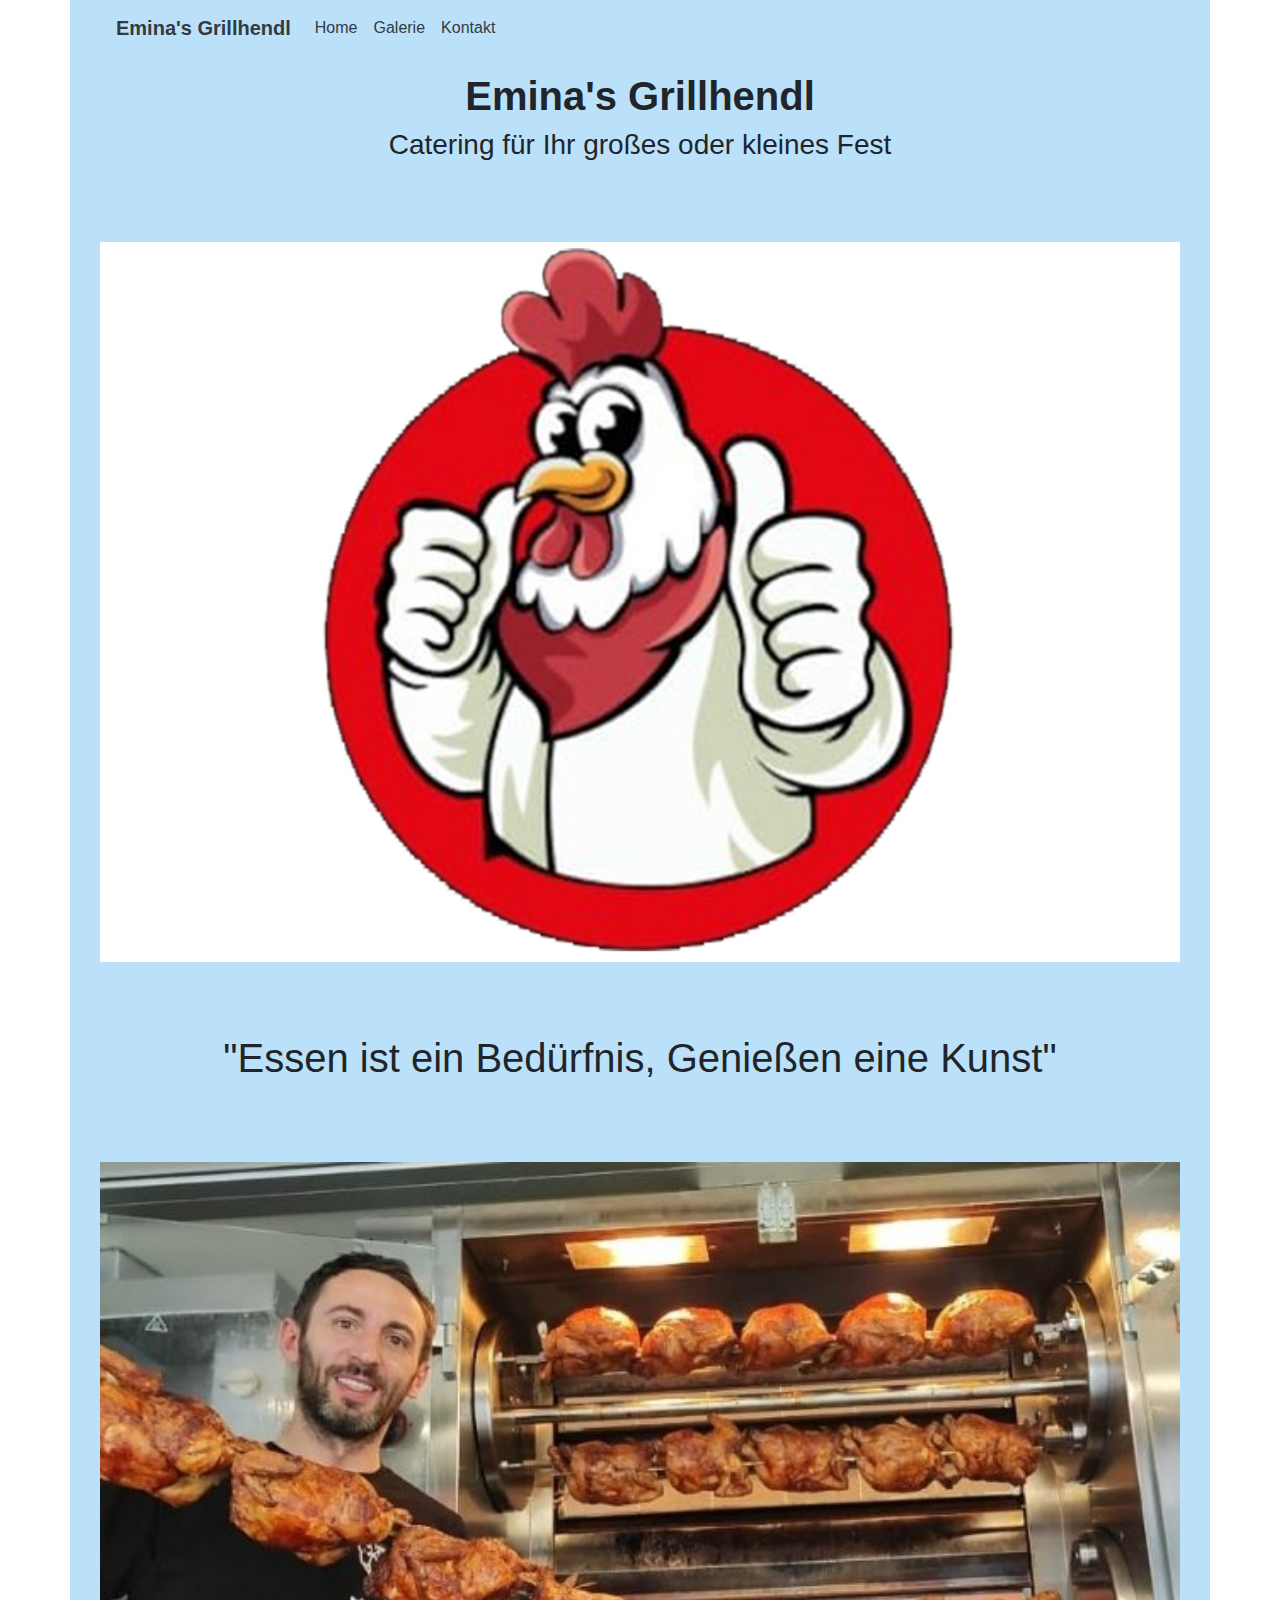
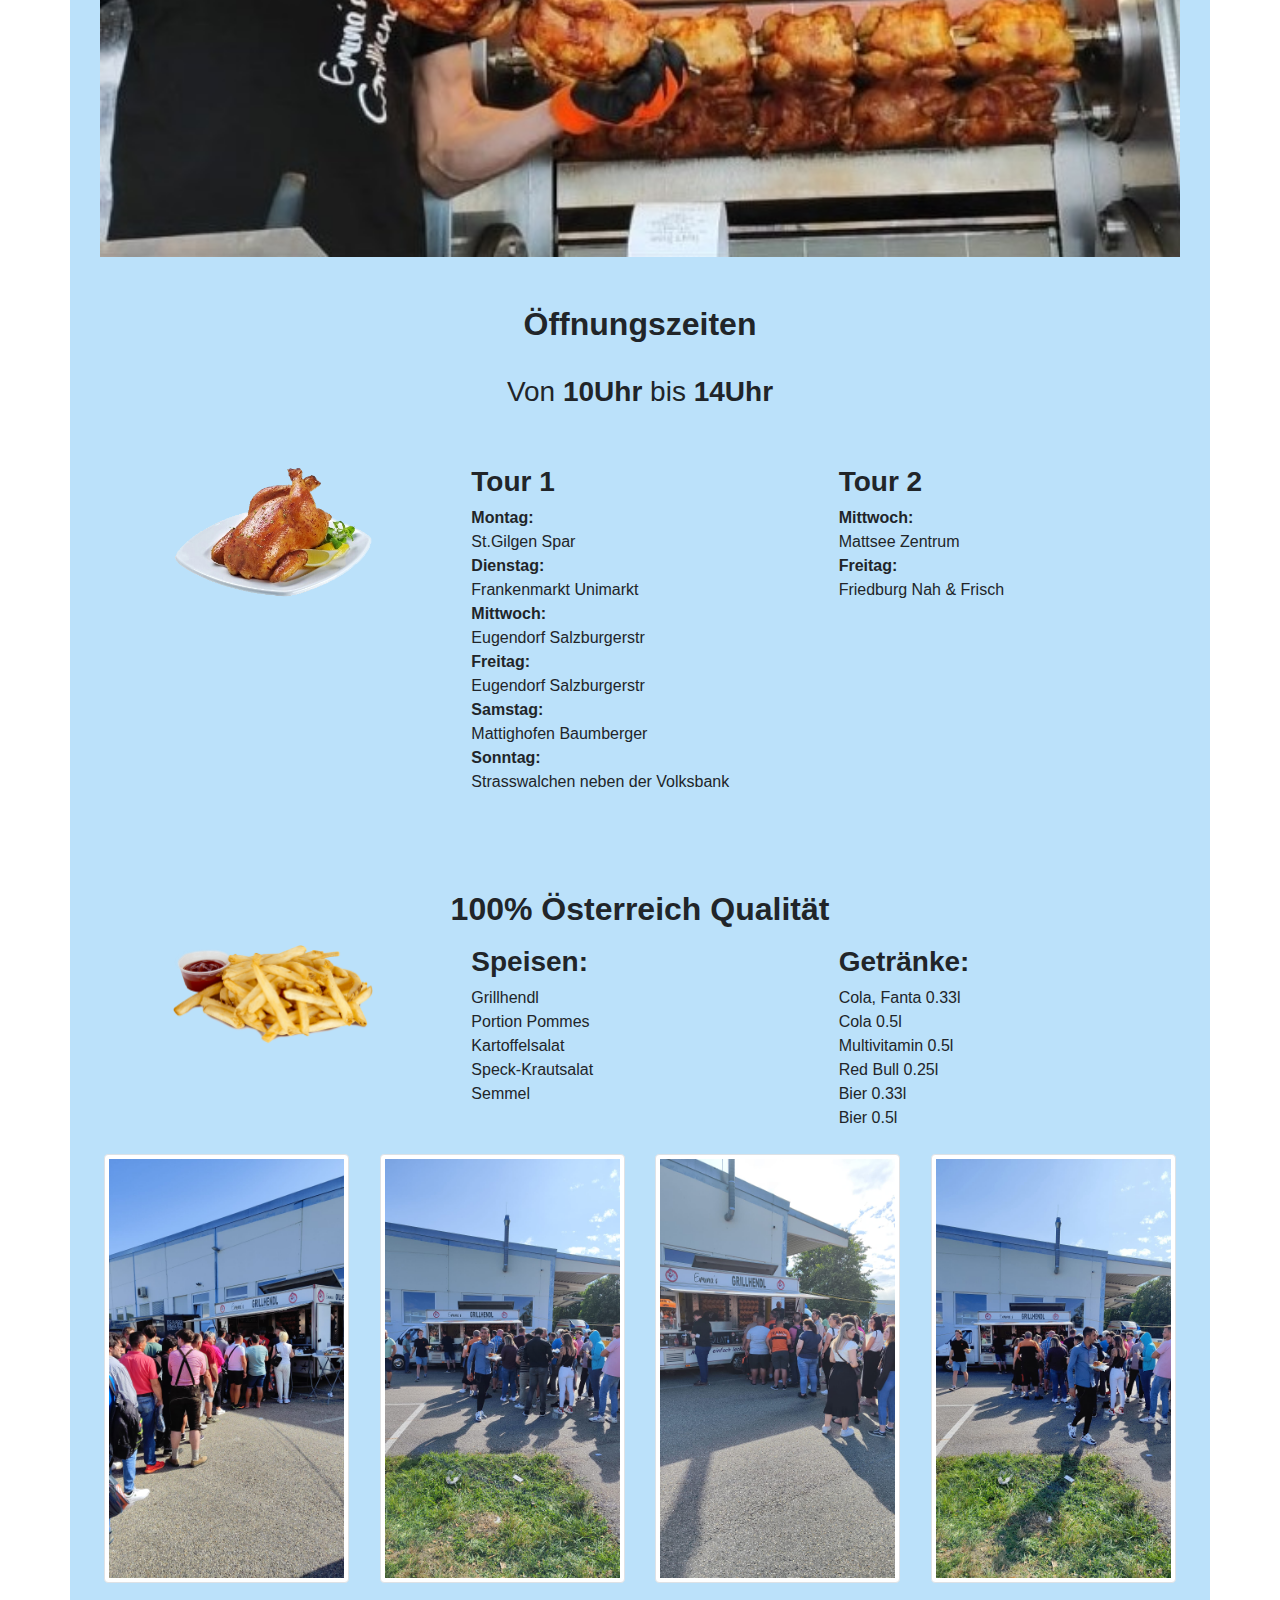
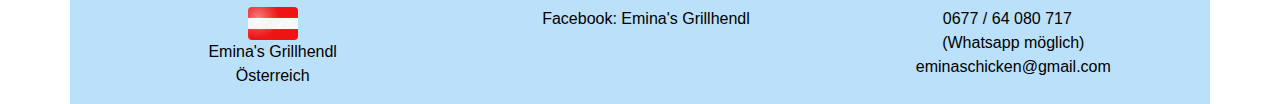
==== index.html @ 510e3ed2 "eminin broj" ====
<!DOCTYPE html>
<html lang="en" dir="ltr">
  <head>
    <meta charset="utf-8">
    <meta name="viewport" content="width=device-width, initial-scale=1.0">
    <link rel="shortcut icon" type="x-icon" href="images/logo.png">
    <link rel="stylesheet" href="https://cdnjs.cloudflare.com/ajax/libs/font-awesome/6.5.0/css/all.min.css" integrity="sha512-Avb2QiuDEEvB4bZJYdft2mNjVShBftLdPG8FJ0V7irTLQ8Uo0qcPxh4Plq7G5tGm0rU+1SPhVotteLpBERwTkw==" crossorigin="anonymous" referrerpolicy="no-referrer" />
    <link href="https://fonts.googleapis.com/css2?family=Poppins:ital,wght@0,100;1,400&display=swap" rel="stylesheet">
    <link rel="stylesheet" href="https://cdnjs.cloudflare.com/ajax/libs/font-awesome/4.7.0/css/font-awesome.min.css">
    <link rel="stylesheet" href="https://maxcdn.bootstrapcdn.com/bootstrap/4.5.2/css/bootstrap.min.css">
    <script src="https://ajax.googleapis.com/ajax/libs/jquery/3.5.1/jquery.min.js"></script>
    <script src="https://cdnjs.cloudflare.com/ajax/libs/popper.js/1.16.0/umd/popper.min.js"></script>
    <script src="https://maxcdn.bootstrapcdn.com/bootstrap/4.5.2/js/bootstrap.min.js"></script>
    <title>Emina's Grillhendl</title>
    <link rel="stylesheet" href="style.css">
    <link rel="stylesheet" href="app.js">
  </head>
  <body>
    <div class="container">
            <div class="container">
                <nav class="navbar navbar-expand-md ">
                    <a class="navbar-brand"><p class="text-dark"><b>Emina's Grillhendl</b></p></a>
                    <button class="navbar-toggler" type="button" data-toggle="collapse" data-target="#collapsibleNavbar">
                    <span class="navbar-toggler-icon">
                        <i class="fa fa-navicon" style="color:rgb(14, 1, 1); font-size:28px;"></i>
                    </span>
                    </button>
                    <div class="collapse navbar-collapse" id="collapsibleNavbar">
                    <ul class="navbar-nav">
                        <li class="nav-item">
                            <a class="nav-link" href="index.html"><p class="text-dark">Home</p></a>
                        </li>
                        <li class="nav-item">
                            <a class="nav-link" href="galerie.html"><p class="text-dark">Galerie</p></a>
                        </li>
                        <li class="nav-item">
                            <a class="nav-link" href="contact.html"><p class="text-dark">Kontakt</p></a>
                        </li>
                    </ul>
                    </div>  
                </nav>
            </div>
            <div class="container">
                <div class="container">
                    <h1 style="text-align: center;"><b>Emina's Grillhendl</b></h1>
                    <h3 style="text-align: center;">Catering für Ihr großes oder kleines Fest</h3><br><br><br>
                </div>  
            
                <div id="slider">
                    <figure>
                        <img  src="images/logo1.jpg" alt="">
                        <img  src="images/koke1.jpg" alt="">
                        <img  src="images/koke2.jpg" alt="">
                        <img  src="images/koke3.jpg" alt="">
                        <img  src="images/koke4.jpg" alt="">
                        
                    </figure>
                </div>                   
            </div> 
        
        <div class="container">
          <br><br><br>
                    <h1 style="text-align: center;">             
                        "Essen ist ein Bedürfnis, Genießen eine Kunst"<br><br>
                    </h1><br>
        </div>
        <div class="container">
            <img src="images/aco.jpg" width="100%">
          </div><br><br>
                             
                            <h2 style="text-align: center;"><b>Öffnungszeiten</b> </h2><br>
                            <h3 style="text-align: center;"> Von <b>10Uhr</b> bis <b>14Uhr</b></h3><br>
                            <div class="container"><br>
                                <div class="row">
                                        <div class="col-sm-4">
                                            
                                            <img src="images/kokaitanjir.png" class="rounded mx-auto d-block" alt="" width="200px">
                                        </div>
                                        <div class="col-sm-4">
                                            <h3><b>Tour 1</b><br></h3>
                                            <b>Montag:</b> <br>St.Gilgen Spar<br>
                                            <b>Dienstag:</b> <br>Frankenmarkt Unimarkt<br>
                                            <b>Mittwoch:</b> <br>Eugendorf Salzburgerstr<br>
                                           
                                            <b>Freitag:</b> <br>Eugendorf Salzburgerstr<br>
                                            <b>Samstag:</b> <br>Mattighofen Baumberger<br>
                                            <b>Sonntag:</b> <br>Strasswalchen neben der Volksbank<br><br><br>
                                        </div>
                                        <div class="col-sm-4">
                                            <h3><b>Tour 2</b></h3>
                                            <b>Mittwoch:</b> <br>Mattsee Zentrum<br>
                                            <b>Freitag:</b> <br>Friedburg Nah & Frisch<br>
                                        </div>
                                    
                                </div><br>
                            </div><br>
                            <div class="container">
                                <h2 style="text-align: center;"><b><p>100% Österreich Qualität</p></b></h2>
                                <div class="row">
                                    <div class="col-sm-4">
                                        <img src="images/french-fries.png" class="rounded mx-auto d-block" alt="" width="200px">
                                    </div>
                                    
                                    <div class="col-sm-4">
                                        <h3><b>Speisen:</b></h3>
                                        Grillhendl<br>
                                        Portion Pommes<br>
                                        Kartoffelsalat<br>
                                        Speck-Krautsalat<br>
                                        Semmel<br>
                                    </div>
                                    <div class="col-sm-4">
                                        <h3><b>Getränke:</b></h3>
                                        Cola, Fanta 0.33l<br>
                                        Cola 0.5l<br>
                                        Multivitamin 0.5l<br>
                                        Red Bull 0.25l<br>
                                        Bier 0.33l<br>
                                        Bier 0.5l<br>
                                    </div>
                                </div>
                            </div><br>
                            <div class="container">
                                <div class="row text-center text-lg-start">
                                    <div class="col-lg-3 col-md-4 col-6">
                                        <a href="#" class="d-block mb-4 h-100">
                                            <img id="image" class="img-fluid img-thumbnail" src="images/guzva1.jpg" alt="">
                                        </a>
                                    </div>
                                    <div class="col-lg-3 col-md-4 col-6">
                                        <a href="#" class="d-block mb-4 h-100">
                                            <img class="img-fluid img-thumbnail" src="images/guzva2.jpg" alt="">
                                        </a>
                                    </div>
                                    <div class="col-lg-3 col-md-4 col-6">
                                        <a href="#" class="d-block mb-4 h-100">
                                            <img class="img-fluid img-thumbnail" src="images/guzva3.jpg" alt="">
                                        </a>
                                    </div>
                                    <div class="col-lg-3 col-md-4 col-6">
                                        <a href="#" class="d-block mb-4 h-100">
                                            <img class="img-fluid img-thumbnail" src="images/guzva4.jpg" alt="">
                                        </a>
                                    </div>
                                </div>
                            </div>                                                
                    <div class="container">
                        <div class="footer">
                            <div class="row">
                                        <div class="col-sm-4">
                                            
                                            <img src="images/AustriaFlag.jpg" class="rounded mx-auto d-block" alt="" width="50px"> <p>Emina's Grillhendl<br>Österreich</p>
                                            
                                        </div>
                                        <div class="col-sm-4">
                                            <a href="https://www.facebook.com/profile.php?id=100063882321692" style="text-decoration: none;"><i class="fa-brands fa-facebook-f"></i>Facebook: Emina's Grillhendl</a>
                                        </div>
                                        <div class="col-sm-4">
                                                <a href="tel: +4367764080717" style="text-decoration: none;"><i class="fa-solid fa-phone-volume"></i>0677 / 64 080 717</a><br>
                                                <i class="fa-brands fa-whatsapp"></i>(Whatsapp möglich)<br>
                                                <i class="fa-solid fa-envelope"></i>eminaschicken@gmail.com<br><br>                                               
                                        </div>
                            </div>
                        </div> 
                    </div>                  
                </div>    
        
  </body>
</html>
---- style.css ----
*{
    margin: 0px;
    padding: 0px;
    box-sizing: border-box;
}

#slider {
    overflow: hidden;
}

#slider figure {
    position: relative;
    width: 500%;
    margin: 0;
    left: 0;
    animation: 20s slider infinite;
}

#slider figure img {
    width: 20%;
    float: left;
}

@keyframes slider {
    0% {
        left: 0;
    }
    20% {
        left: 0;
    }
    25% {
        left: -100%;
    }
    45% {
        left: -100%;
    }
    50% {
        left: -200%;
    }
    70% {
        left: -200%;
    }
    75% {
        left: -300%;
    }
    95% {
        left: -300%;
    }
    100% {
        left: -400%;
    }
}

.footer {
    position: relative;
    left: 0;
    bottom: 0;
    width: 100%;
    background-color: white;
    color: black;
    text-align: center;
 }

 .column img {
    margin-top: 8px;
    vertical-align: middle;
    width: 100%;
  }

  .row {
    display: -ms-flexbox; /* IE10 */
    display: flex;
    -ms-flex-wrap: wrap; /* IE10 */
    flex-wrap: wrap;
    padding: 0 4px;
  }
  
  a {
    color: black;
  }

  .container {
    background-color: #bbe1fa;
    overflow: hidden;
}

.col-sm-4 {
    background-color: #bbe1fa;
    overflow: hidden;
}

.kontakt {
    text-align: left;
}
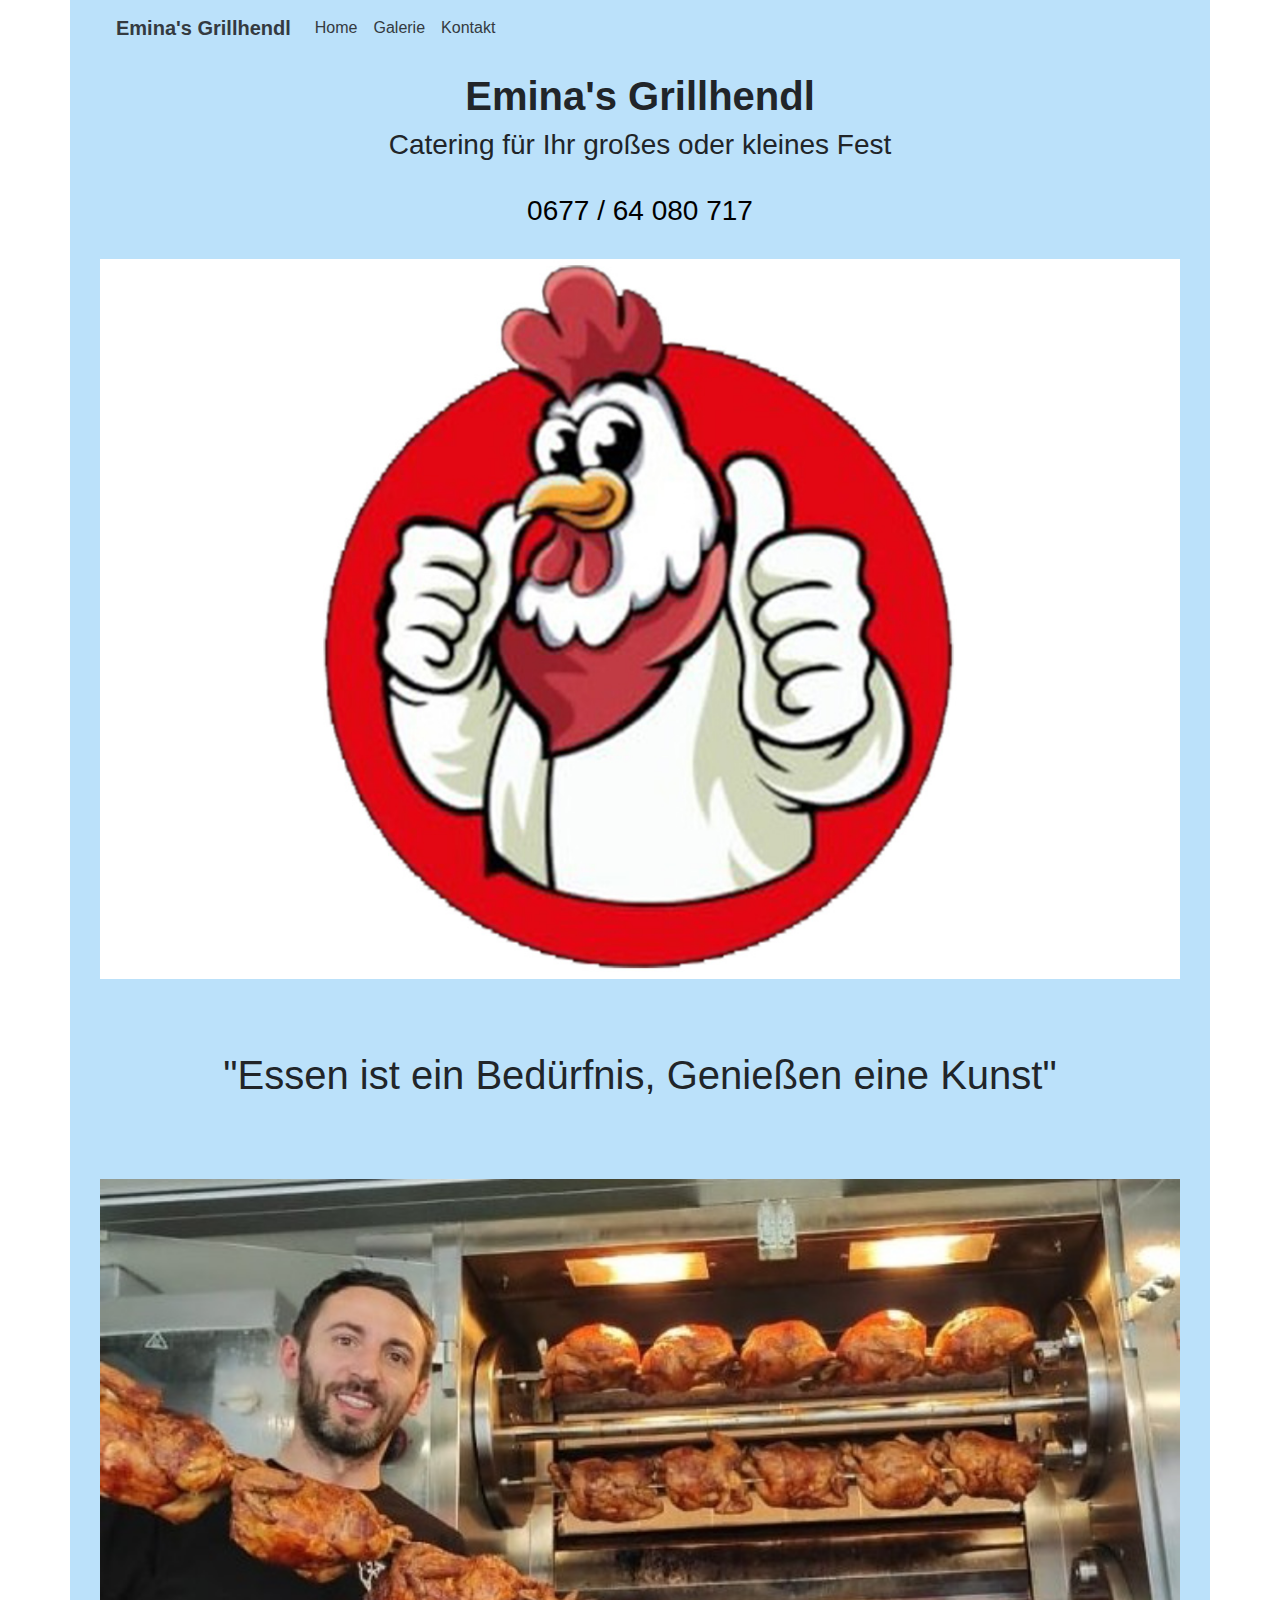
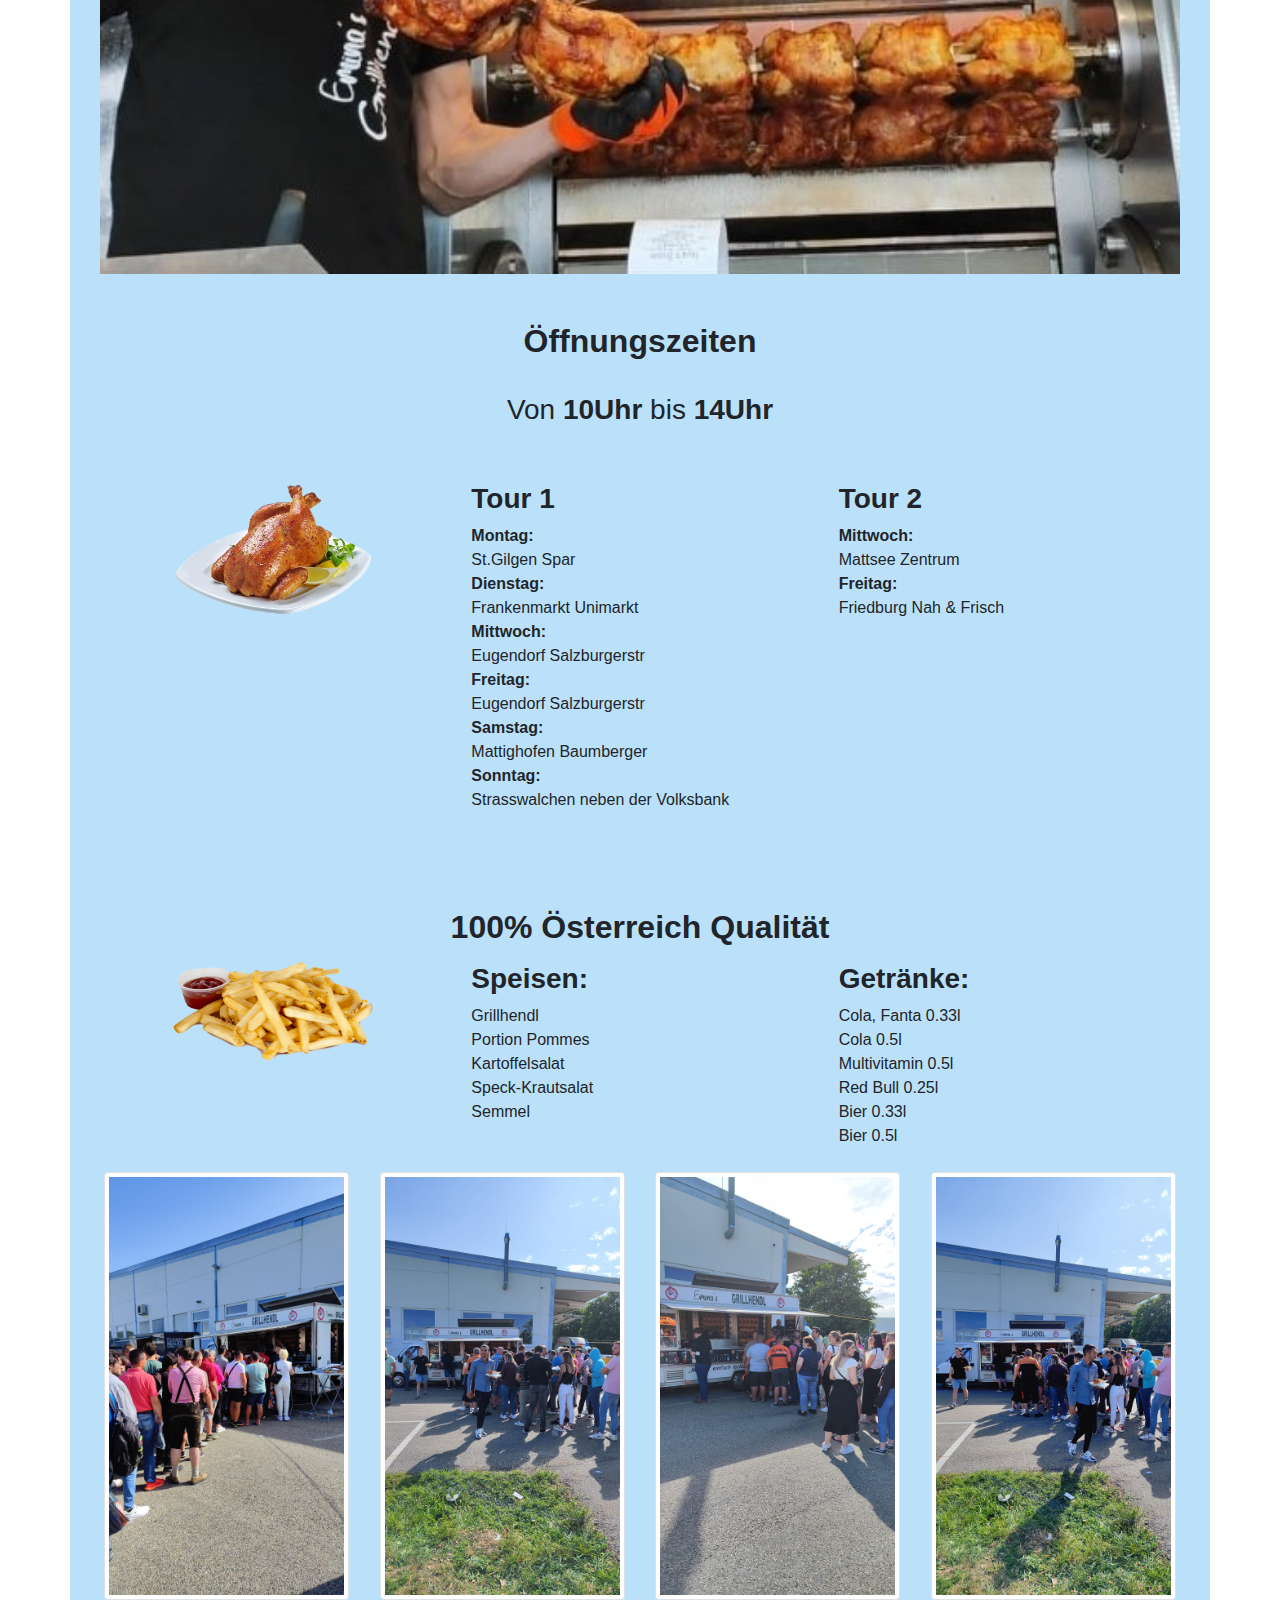
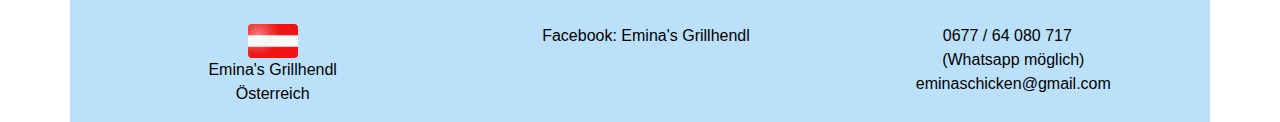
==== commit bf33be04: "dodan broj tel na naslovnu" ====
--- a/index.html
+++ b/index.html
@@ -43,7 +43,8 @@
             <div class="container">
                 <div class="container">
                     <h1 style="text-align: center;"><b>Emina's Grillhendl</b></h1>
-                    <h3 style="text-align: center;">Catering für Ihr großes oder kleines Fest</h3><br><br><br>
+                    <h3 style="text-align: center;">Catering für Ihr großes oder kleines Fest</h3><br>
+                    <h3 style="text-align: center;"><a href="tel: +4367764080717" style="text-decoration: none;"><i class="fa-solid fa-phone-volume"></i>0677 / 64 080 717</a></h3><br>
                 </div>  
             
                 <div id="slider">
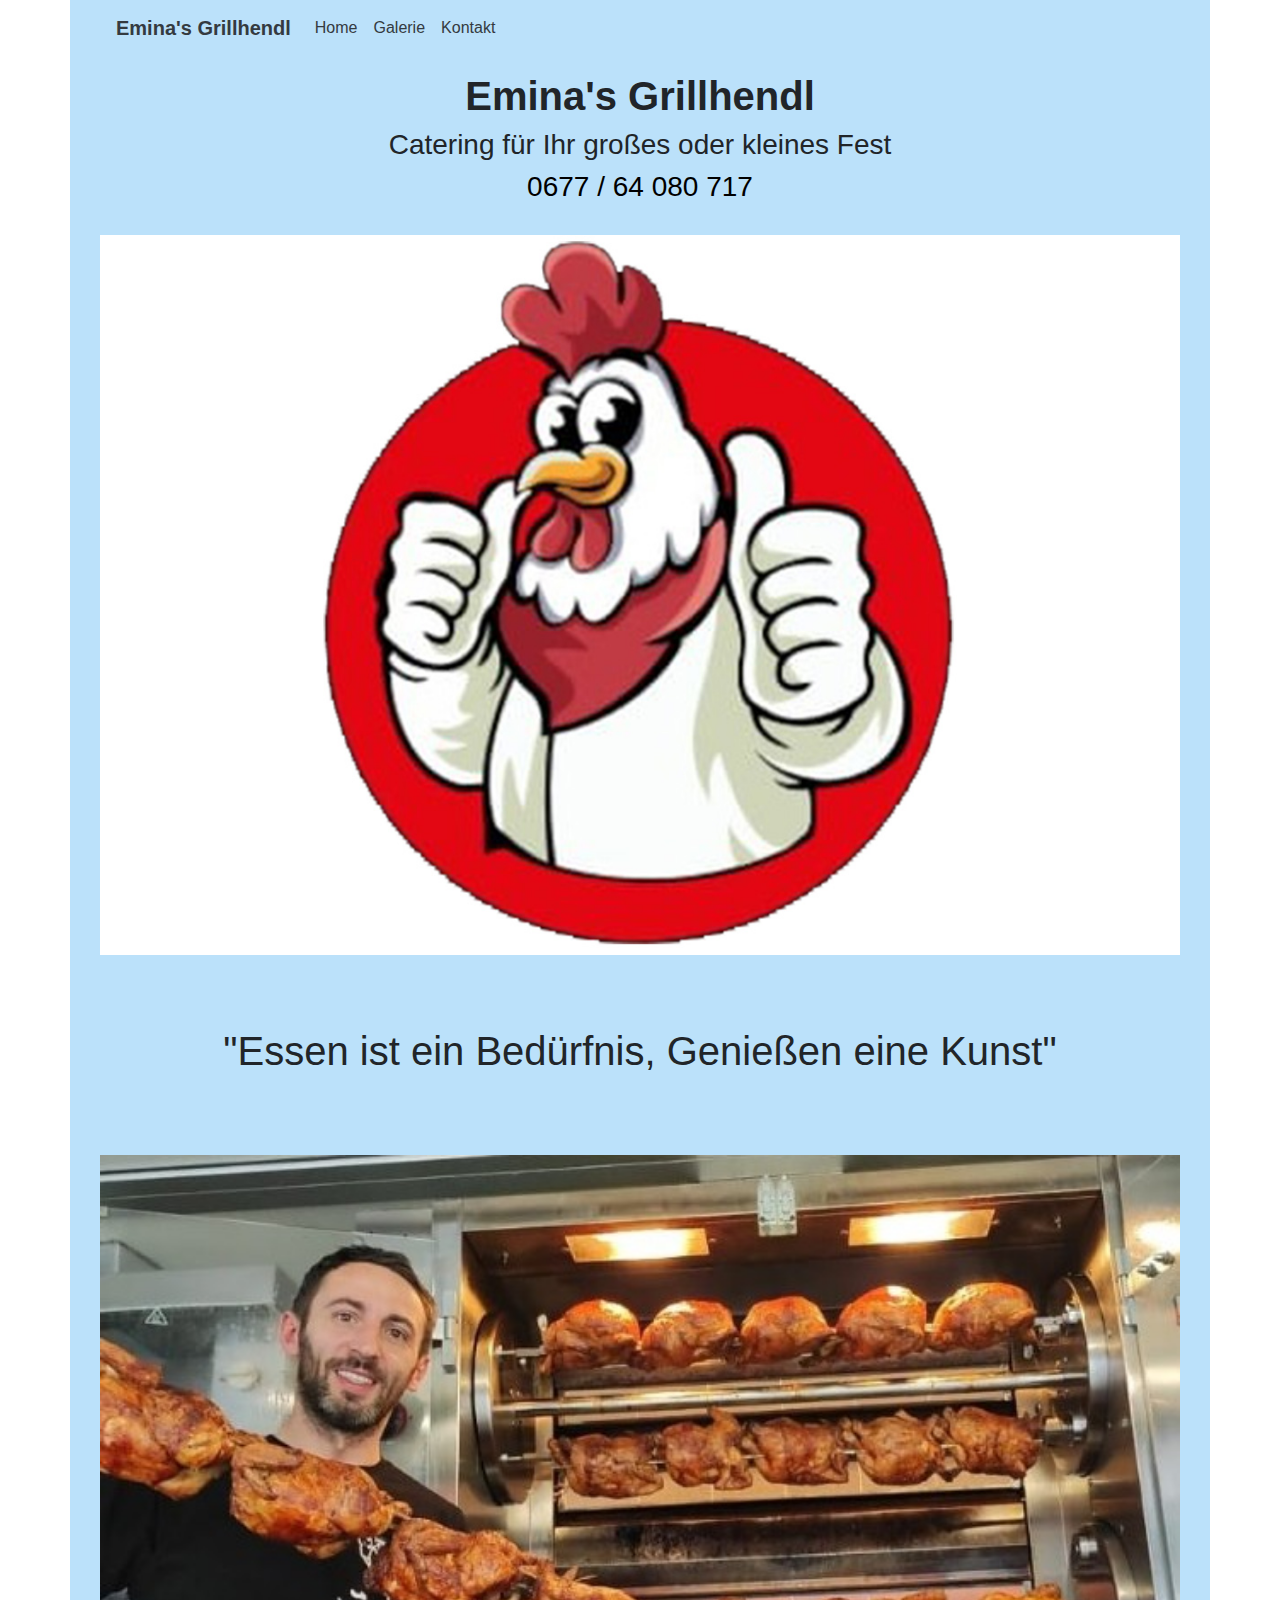
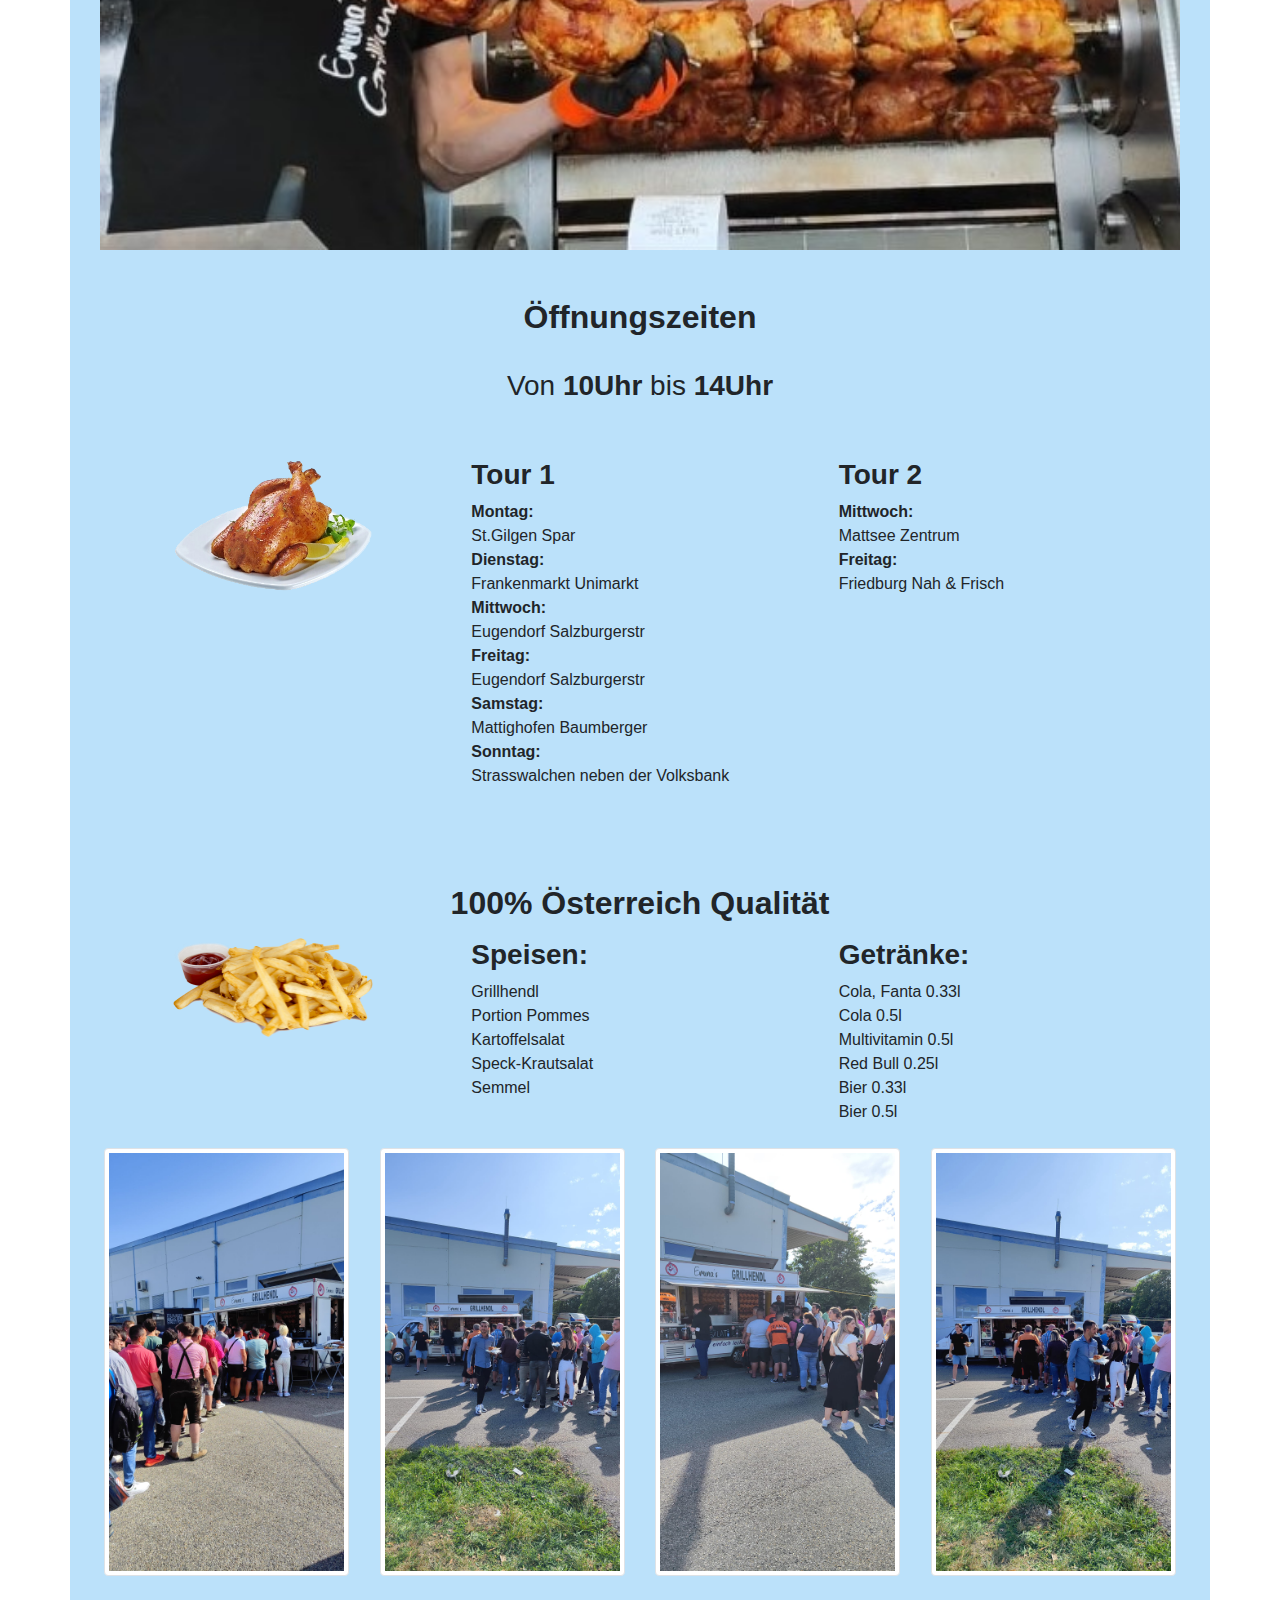
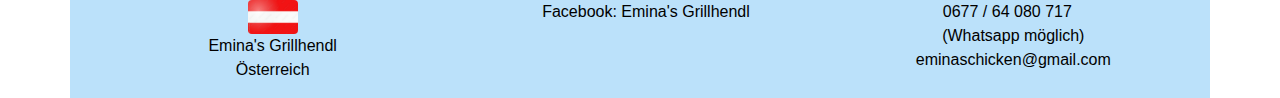
==== commit 3b78b5f7: "obrisano br na naslovnoj kod tel" ====
--- a/index.html
+++ b/index.html
@@ -43,7 +43,7 @@
             <div class="container">
                 <div class="container">
                     <h1 style="text-align: center;"><b>Emina's Grillhendl</b></h1>
-                    <h3 style="text-align: center;">Catering für Ihr großes oder kleines Fest</h3><br>
+                    <h3 style="text-align: center;">Catering für Ihr großes oder kleines Fest</h3>
                     <h3 style="text-align: center;"><a href="tel: +4367764080717" style="text-decoration: none;"><i class="fa-solid fa-phone-volume"></i>0677 / 64 080 717</a></h3><br>
                 </div>  
             
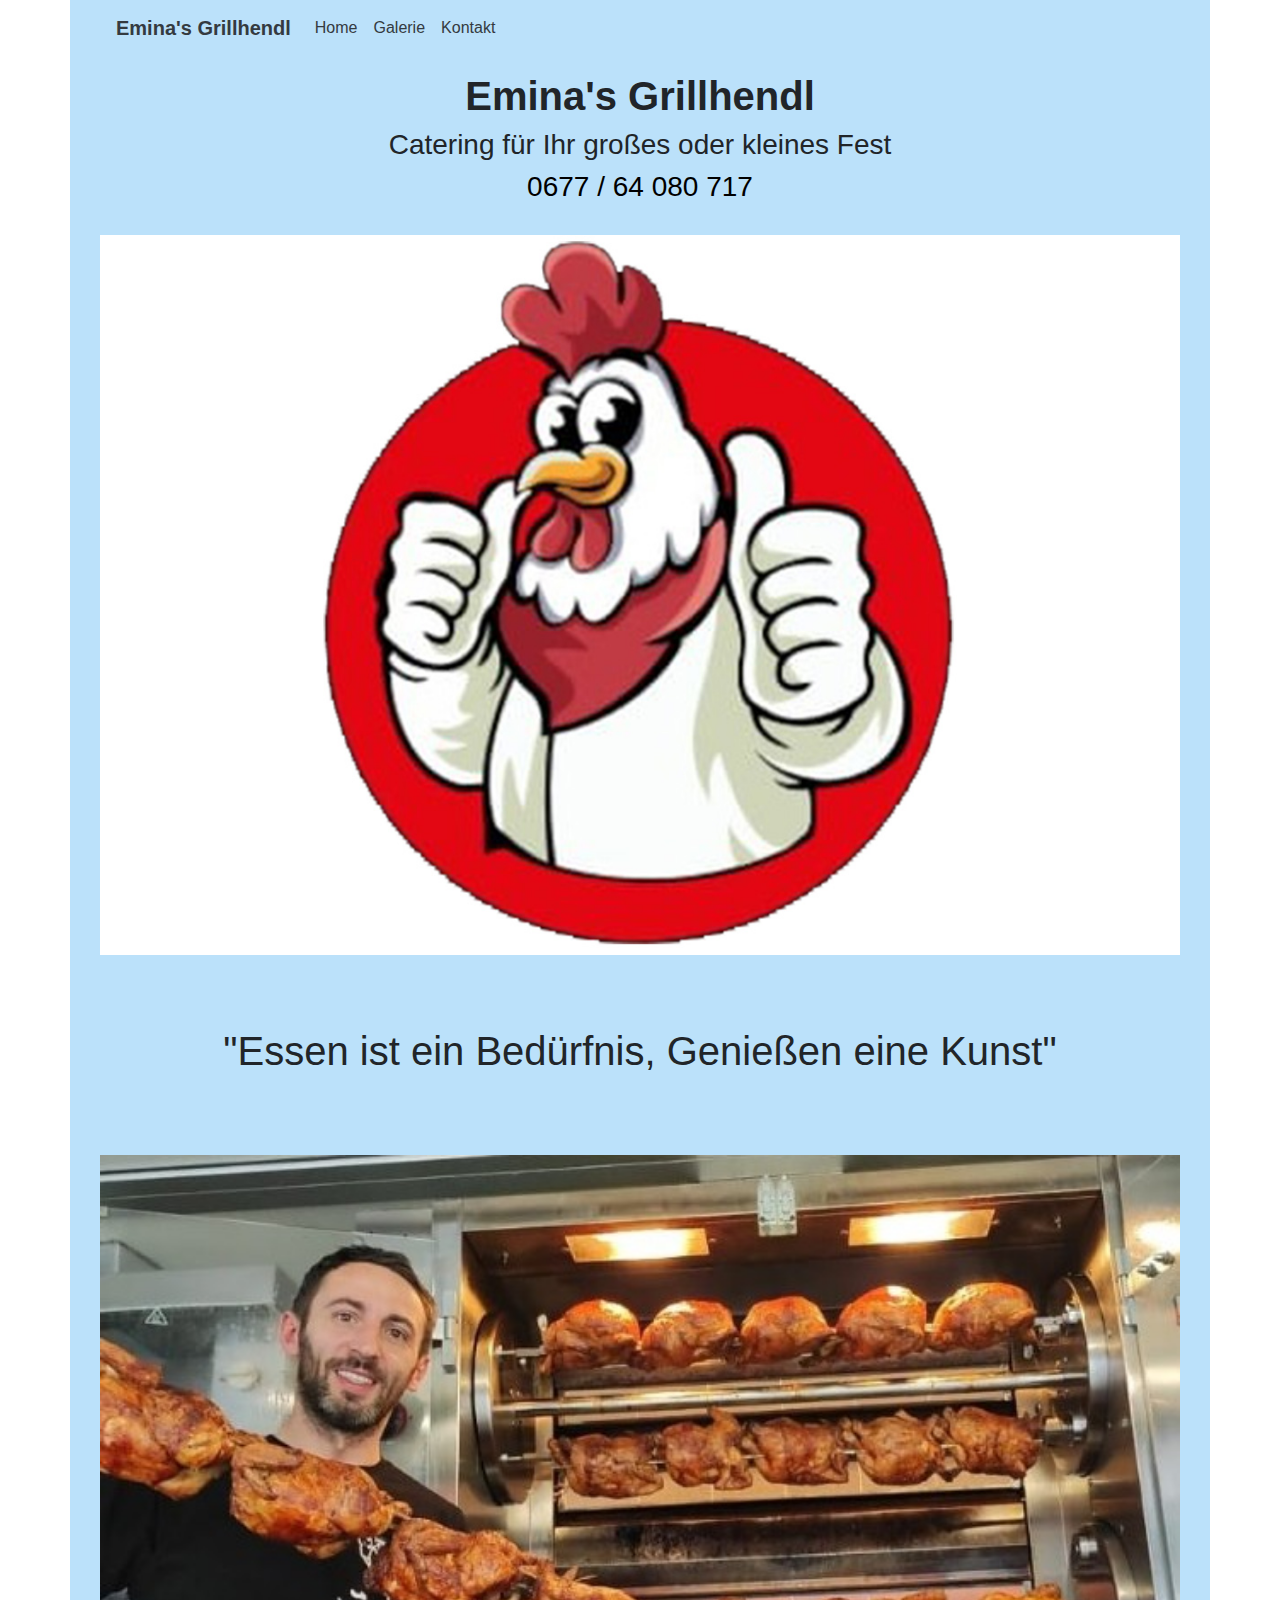
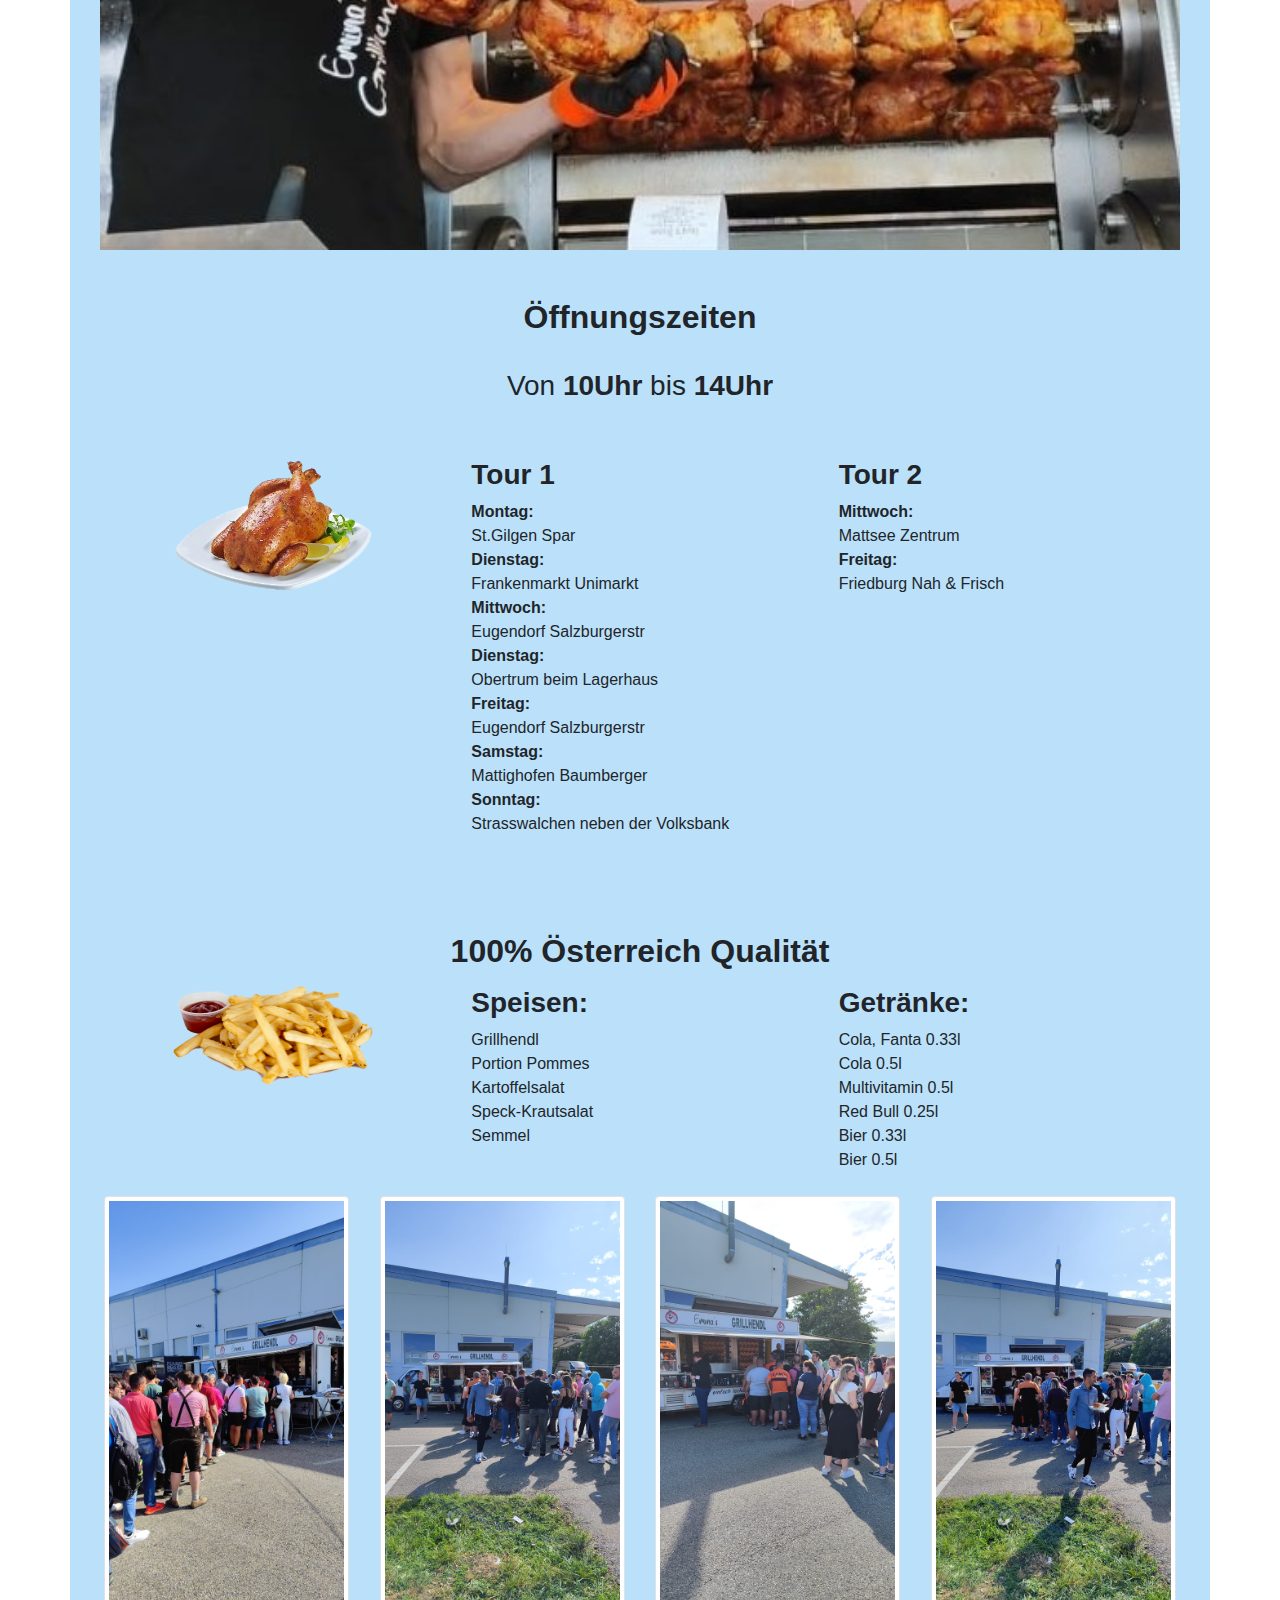
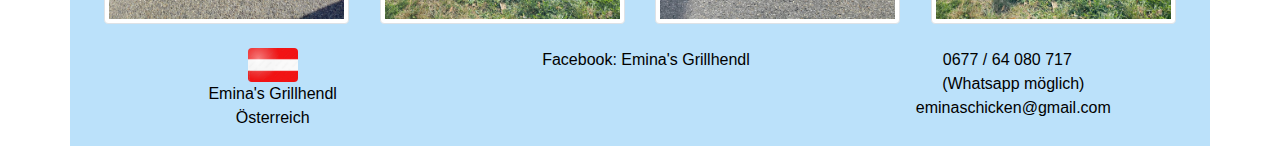
==== commit 0d480925: "cetvrtak dodan" ====
--- a/index.html
+++ b/index.html
@@ -82,7 +82,7 @@
                                             <b>Montag:</b> <br>St.Gilgen Spar<br>
                                             <b>Dienstag:</b> <br>Frankenmarkt Unimarkt<br>
                                             <b>Mittwoch:</b> <br>Eugendorf Salzburgerstr<br>
-                                           
+                                            <b>Dienstag:</b> <br>Obertrum beim Lagerhaus<br>
                                             <b>Freitag:</b> <br>Eugendorf Salzburgerstr<br>
                                             <b>Samstag:</b> <br>Mattighofen Baumberger<br>
                                             <b>Sonntag:</b> <br>Strasswalchen neben der Volksbank<br><br><br>
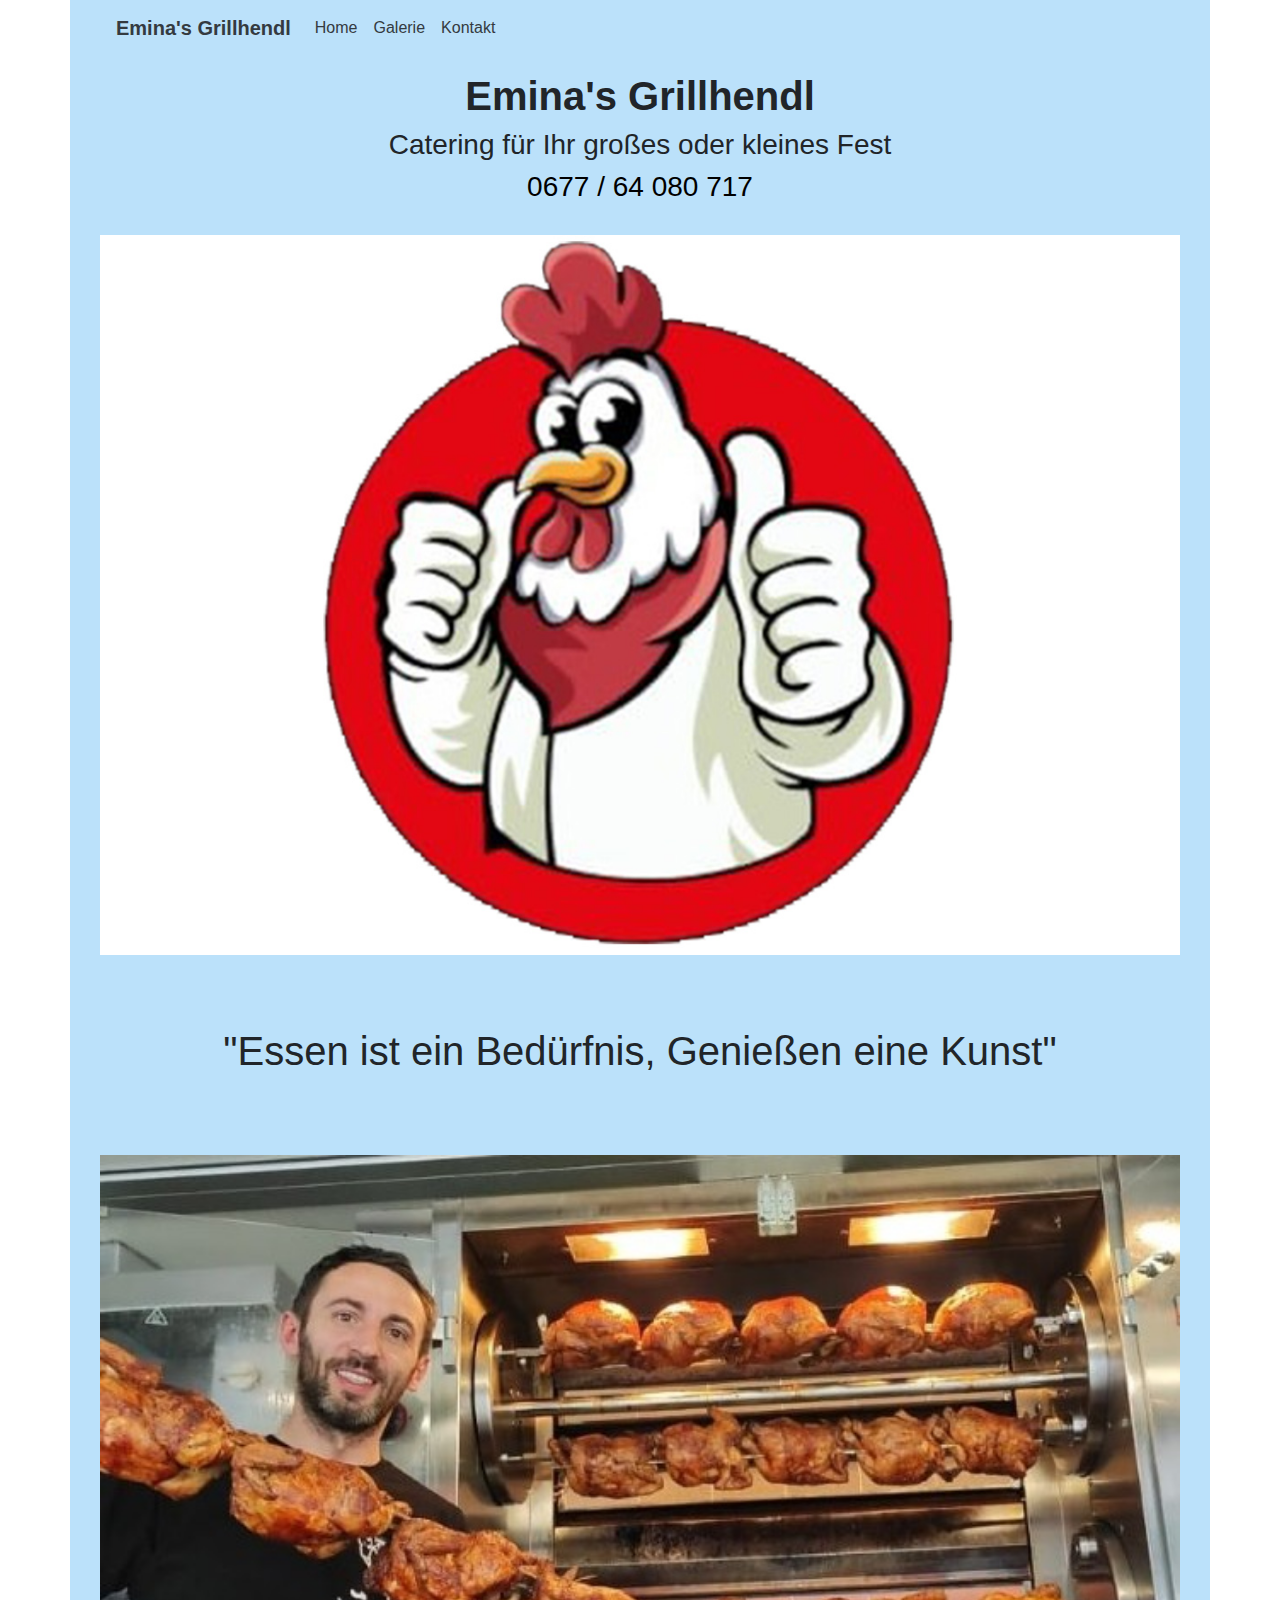
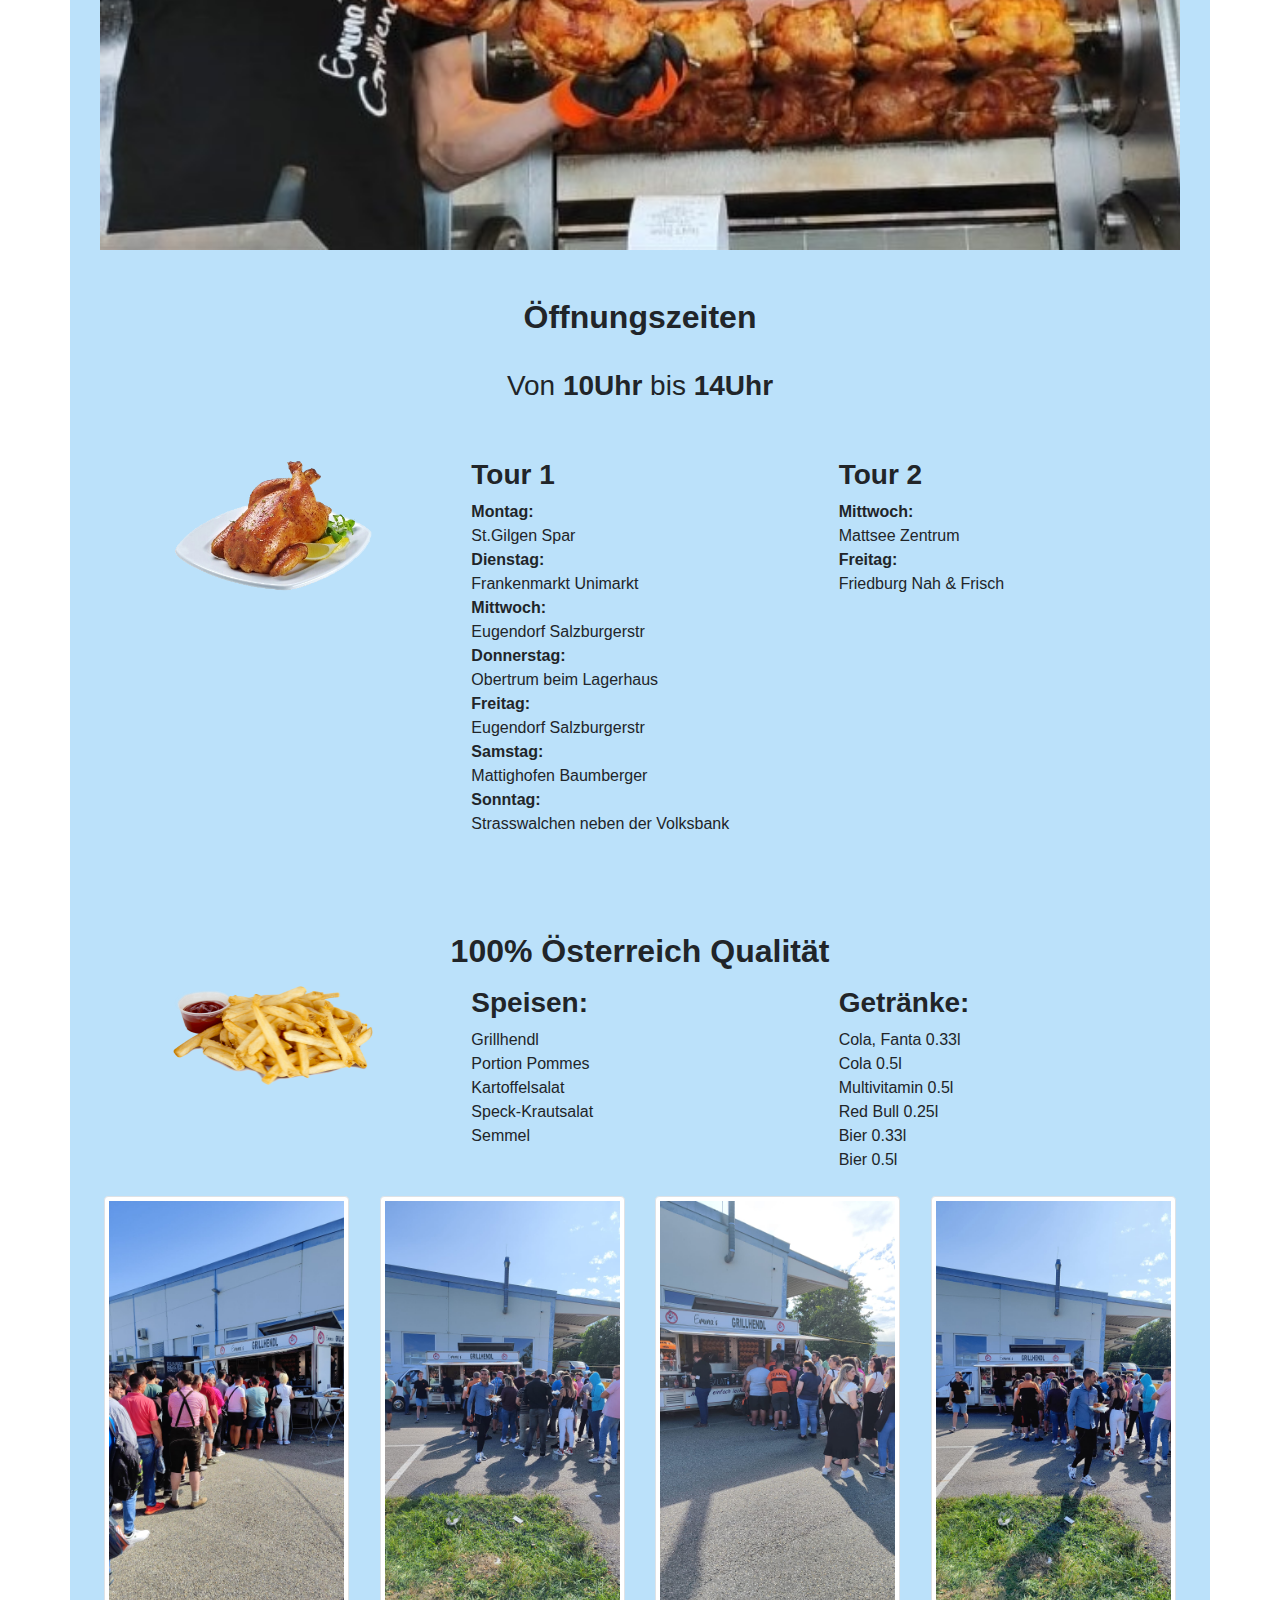
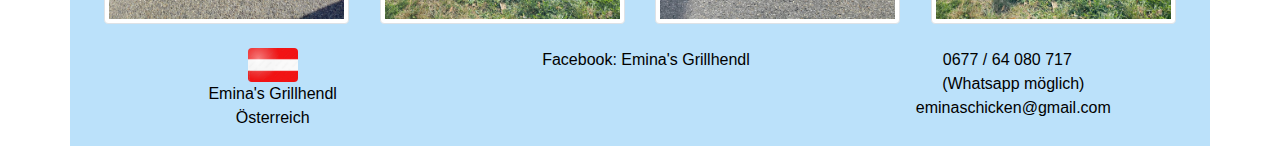
==== commit b0cfd0f7: "cetvrtak dva" ====
--- a/index.html
+++ b/index.html
@@ -82,7 +82,7 @@
                                             <b>Montag:</b> <br>St.Gilgen Spar<br>
                                             <b>Dienstag:</b> <br>Frankenmarkt Unimarkt<br>
                                             <b>Mittwoch:</b> <br>Eugendorf Salzburgerstr<br>
-                                            <b>Dienstag:</b> <br>Obertrum beim Lagerhaus<br>
+                                            <b>Donnerstag:</b> <br>Obertrum beim Lagerhaus<br>
                                             <b>Freitag:</b> <br>Eugendorf Salzburgerstr<br>
                                             <b>Samstag:</b> <br>Mattighofen Baumberger<br>
                                             <b>Sonntag:</b> <br>Strasswalchen neben der Volksbank<br><br><br>
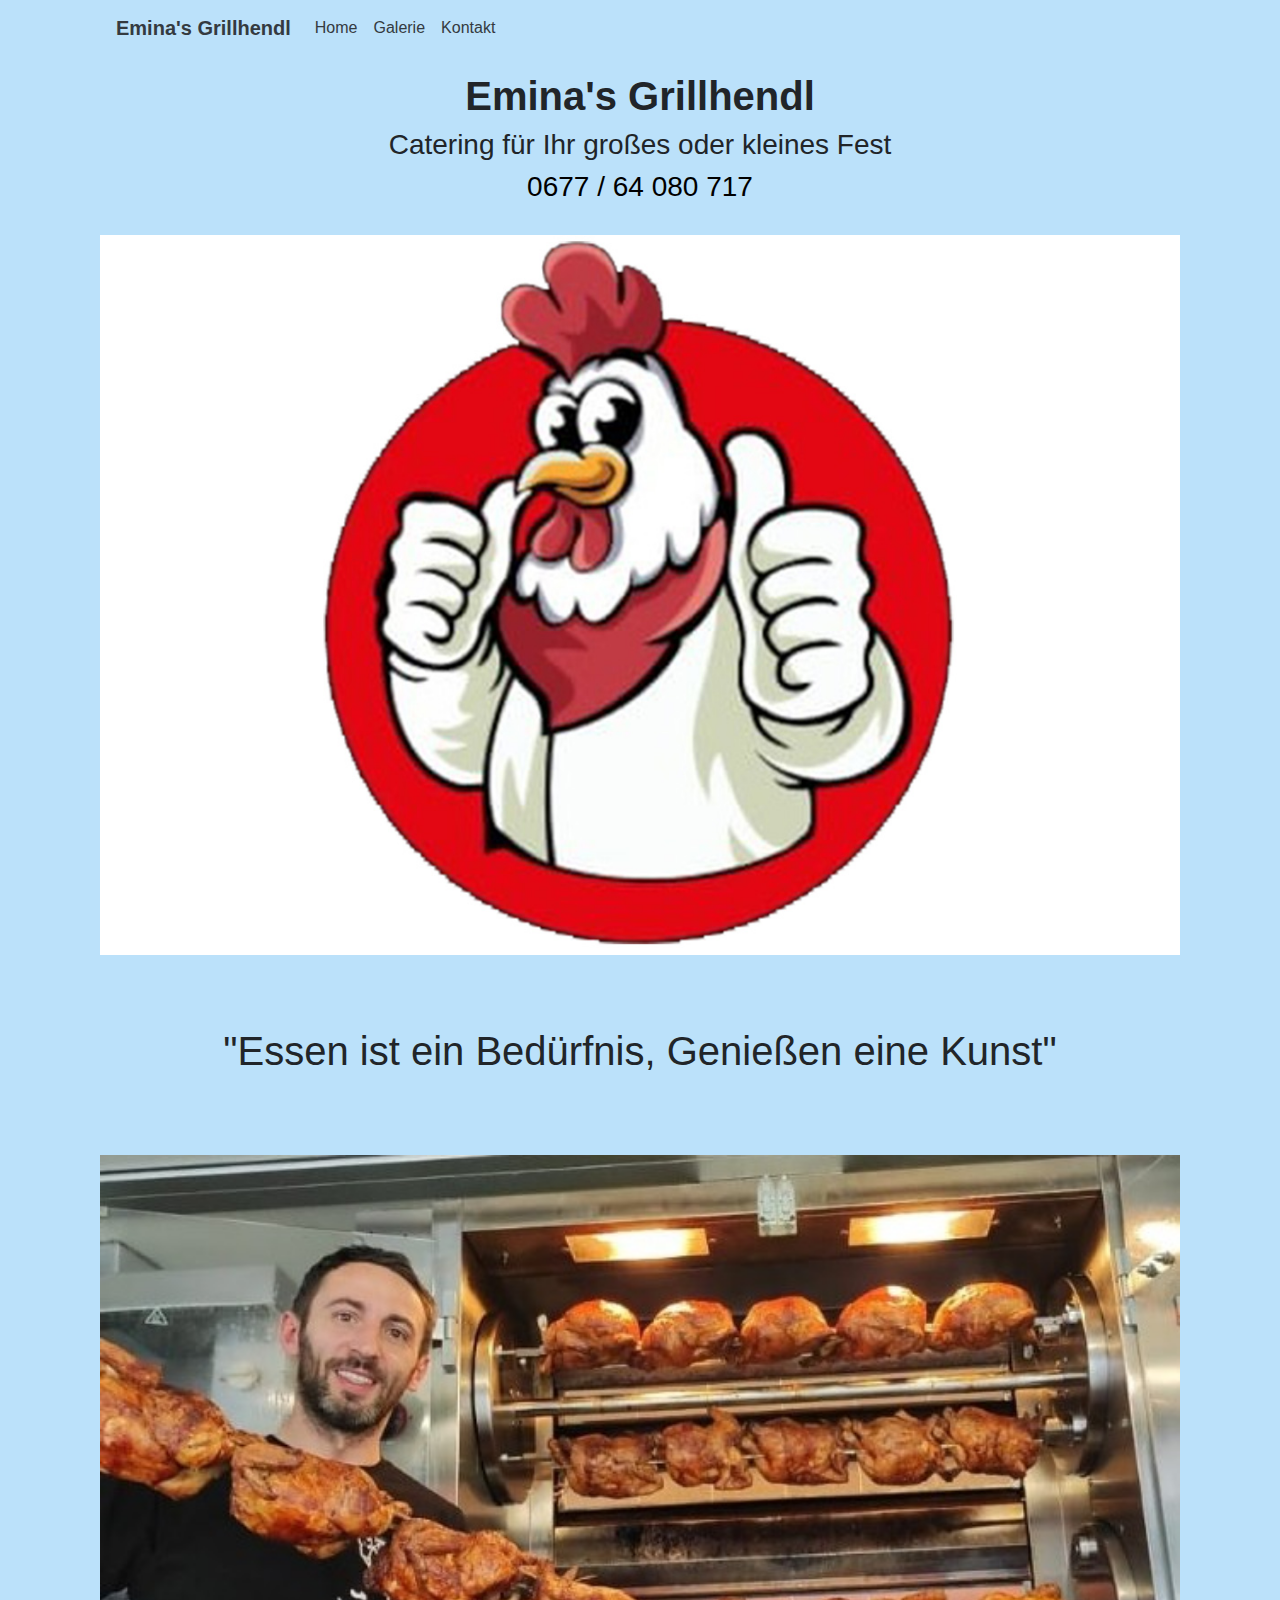
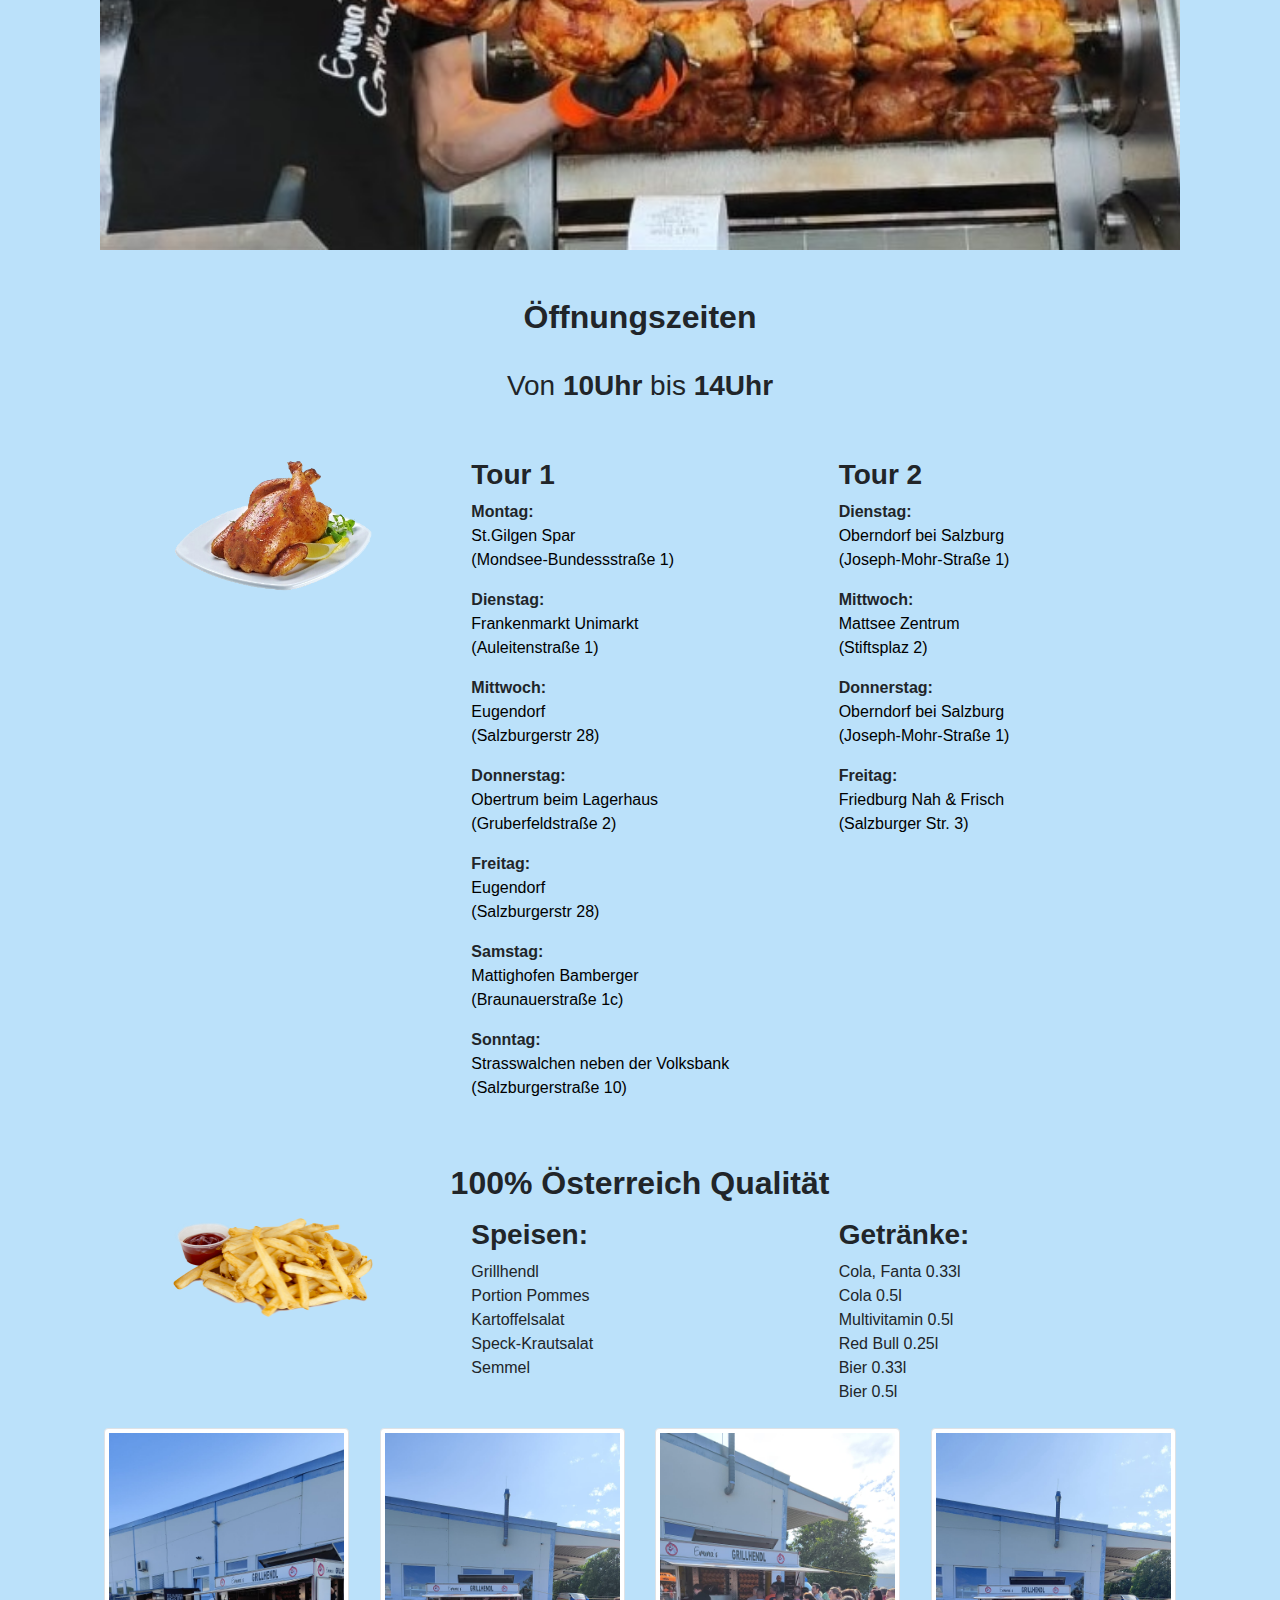
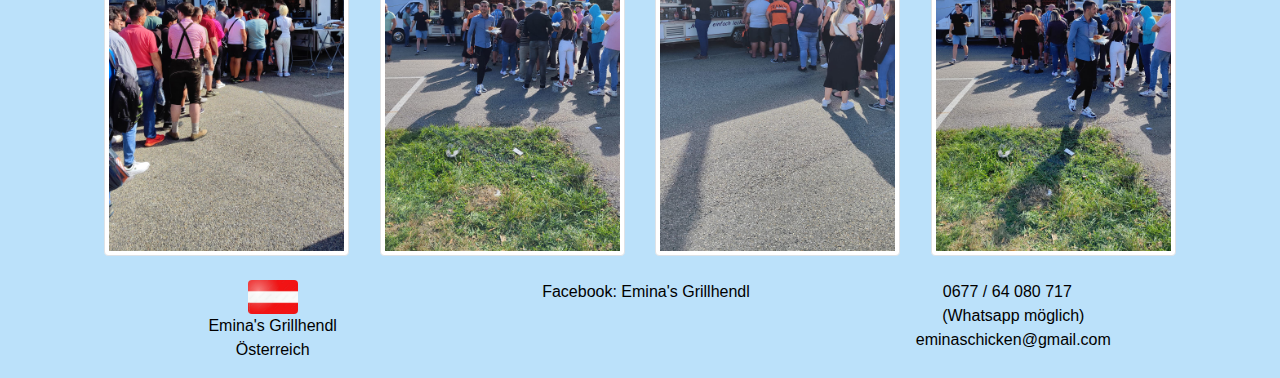
==== commit 3510a1f2: "promijene" ====
--- a/index.html
+++ b/index.html
@@ -79,18 +79,20 @@
                                         </div>
                                         <div class="col-sm-4">
                                             <h3><b>Tour 1</b><br></h3>
-                                            <b>Montag:</b> <br>St.Gilgen Spar<br>
-                                            <b>Dienstag:</b> <br>Frankenmarkt Unimarkt<br>
-                                            <b>Mittwoch:</b> <br>Eugendorf Salzburgerstr<br>
-                                            <b>Donnerstag:</b> <br>Obertrum beim Lagerhaus<br>
-                                            <b>Freitag:</b> <br>Eugendorf Salzburgerstr<br>
-                                            <b>Samstag:</b> <br>Mattighofen Baumberger<br>
-                                            <b>Sonntag:</b> <br>Strasswalchen neben der Volksbank<br><br><br>
+                                            <p><b>Montag:</b><a href="https://maps.app.goo.gl/Hxjo75ggdpqWtFhs9"><br>St.Gilgen Spar<br>(Mondsee-Bundessstraße 1)</a></p>
+                                            <p><b>Dienstag:</b><a href="https://maps.app.goo.gl/wVpLfQEY3YdLnkDD7"><br>Frankenmarkt Unimarkt<br>(Auleitenstraße 1)</a></p>
+                                            <p><b>Mittwoch:</b><a href="https://maps.app.goo.gl/Xg9xR8aNKKCLwYRr9"><br>Eugendorf<br>(Salzburgerstr 28)<br></a></p>
+                                            <p><b>Donnerstag:</b><a href="https://maps.app.goo.gl/ruWyoK7b3b1P5XLE7"><br>Obertrum beim Lagerhaus<br>(Gruberfeldstraße 2)</a></p>
+                                            <p><b>Freitag:</b><a href="https://maps.app.goo.gl/Xg9xR8aNKKCLwYRr9"><br>Eugendorf<br>(Salzburgerstr 28)<br></a></p>
+                                            <p><b>Samstag:</b><a href="https://maps.app.goo.gl/kjp9fbGMad8opUKi8"><br>Mattighofen Bamberger<br>(Braunauerstraße 1c)</a></p>
+                                            <p><b>Sonntag:</b><a href="https://maps.app.goo.gl/mEHokQk8osV4CrYq7"><br>Strasswalchen neben der Volksbank<br>(Salzburgerstraße 10)</a></p>
                                         </div>
                                         <div class="col-sm-4">
                                             <h3><b>Tour 2</b></h3>
-                                            <b>Mittwoch:</b> <br>Mattsee Zentrum<br>
-                                            <b>Freitag:</b> <br>Friedburg Nah & Frisch<br>
+                                            <p><b>Dienstag:</b><a href="https://maps.app.goo.gl/hj7oqtymw9ZbkVxn7"><br>Oberndorf bei Salzburg<br>(Joseph-Mohr-Straße 1)<br></a></p>
+                                            <p><b>Mittwoch:</b><a href="https://maps.app.goo.gl/J6p5pn6fu4JjZNjD7"><br>Mattsee Zentrum<br>(Stiftsplaz 2)</a></p>
+                                            <p><b>Donnerstag:</b><a href="https://maps.app.goo.gl/Xz61A6rkvbV63Cvg8"><br>Oberndorf bei Salzburg<br>(Joseph-Mohr-Straße 1)<br></a></p>
+                                            <p><b>Freitag:</b><a href="https://maps.app.goo.gl/cdQLWfag5KMuWNdH7"><br>Friedburg Nah & Frisch<br>(Salzburger Str. 3)</a></p>
                                         </div>
                                     
                                 </div><br>
@@ -159,7 +161,7 @@
                                         <div class="col-sm-4">
                                                 <a href="tel: +4367764080717" style="text-decoration: none;"><i class="fa-solid fa-phone-volume"></i>0677 / 64 080 717</a><br>
                                                 <i class="fa-brands fa-whatsapp"></i>(Whatsapp möglich)<br>
-                                                <i class="fa-solid fa-envelope"></i>eminaschicken@gmail.com<br><br>                                               
+                                                <a href="mailto:eminaschicken@gmail.com"><i class="fa-solid fa-envelope"></i>eminaschicken@gmail.com<br><br></a>                                               
                                         </div>
                             </div>
                         </div> 
--- a/style.css
+++ b/style.css
@@ -2,6 +2,10 @@
     margin: 0px;
     padding: 0px;
     box-sizing: border-box;
+}
+
+html, body {
+    background-color: #bbe1fa !important;
 }
 
 #slider {
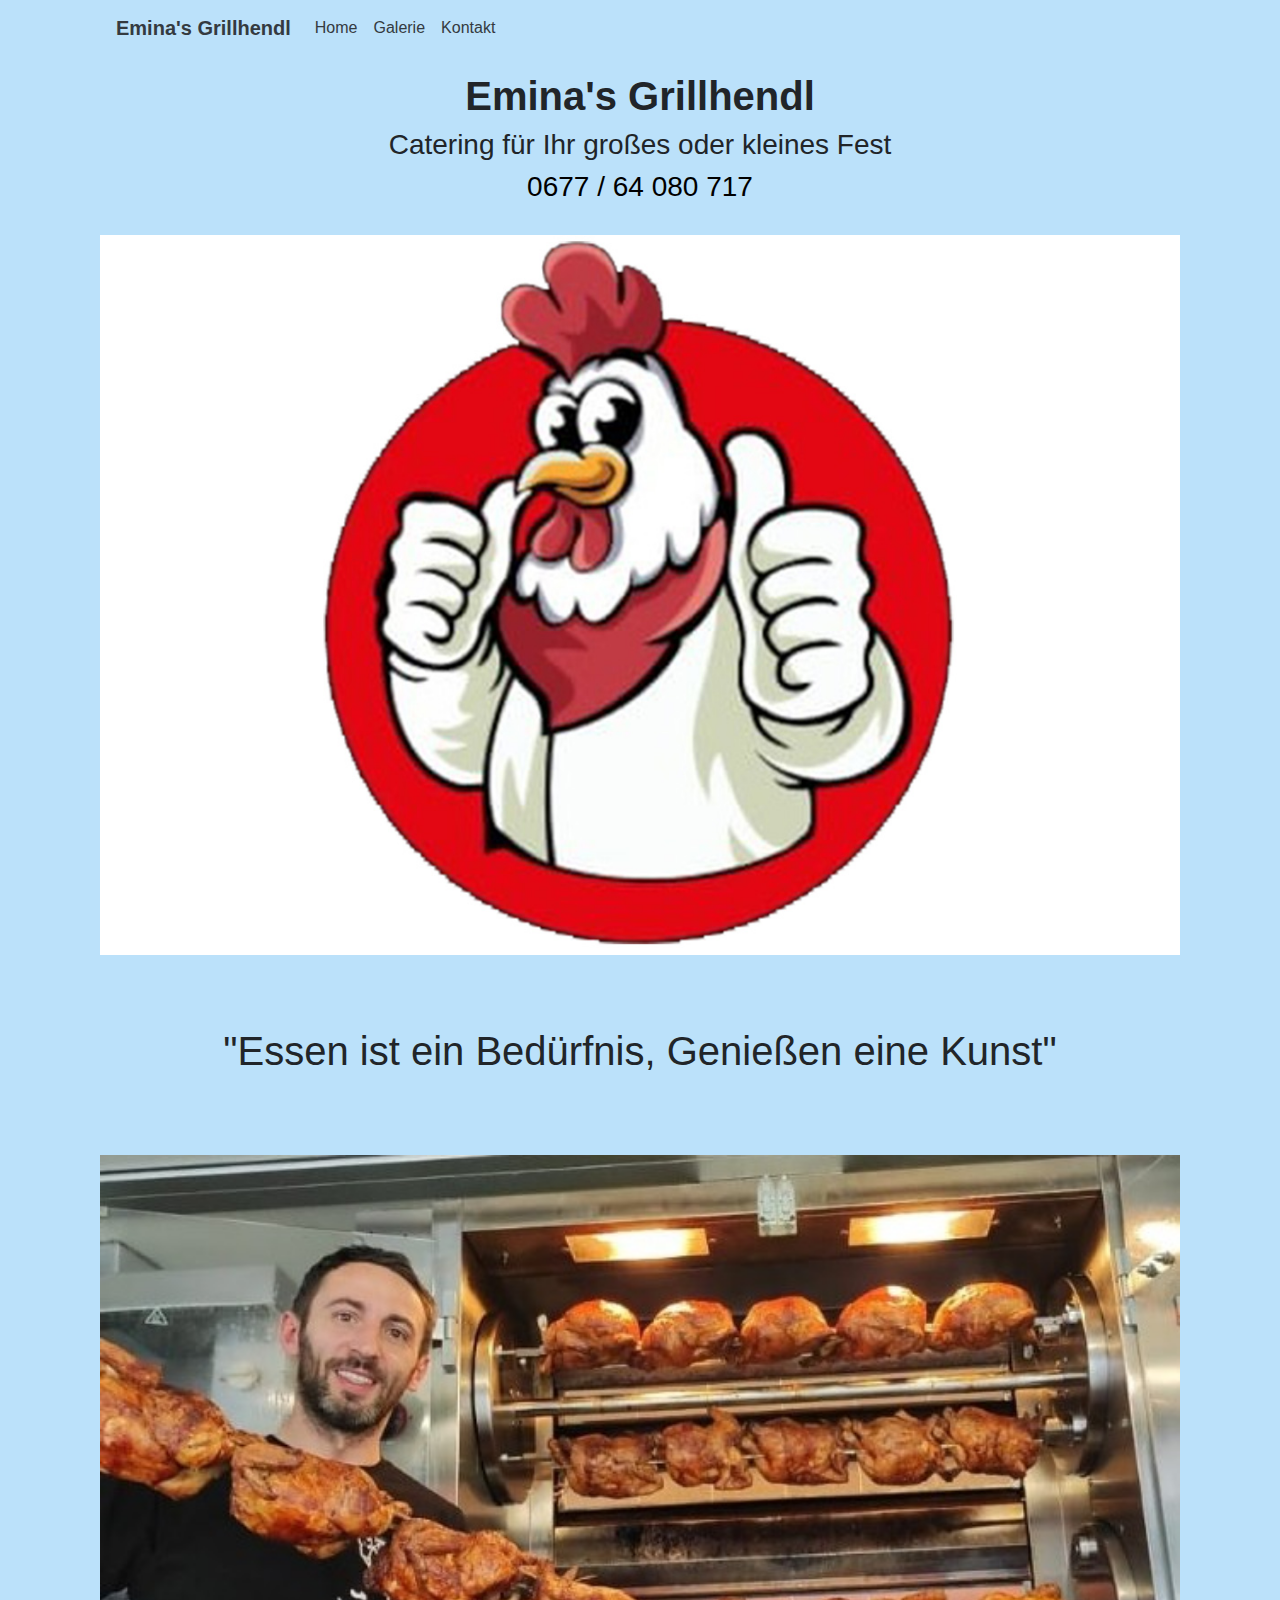
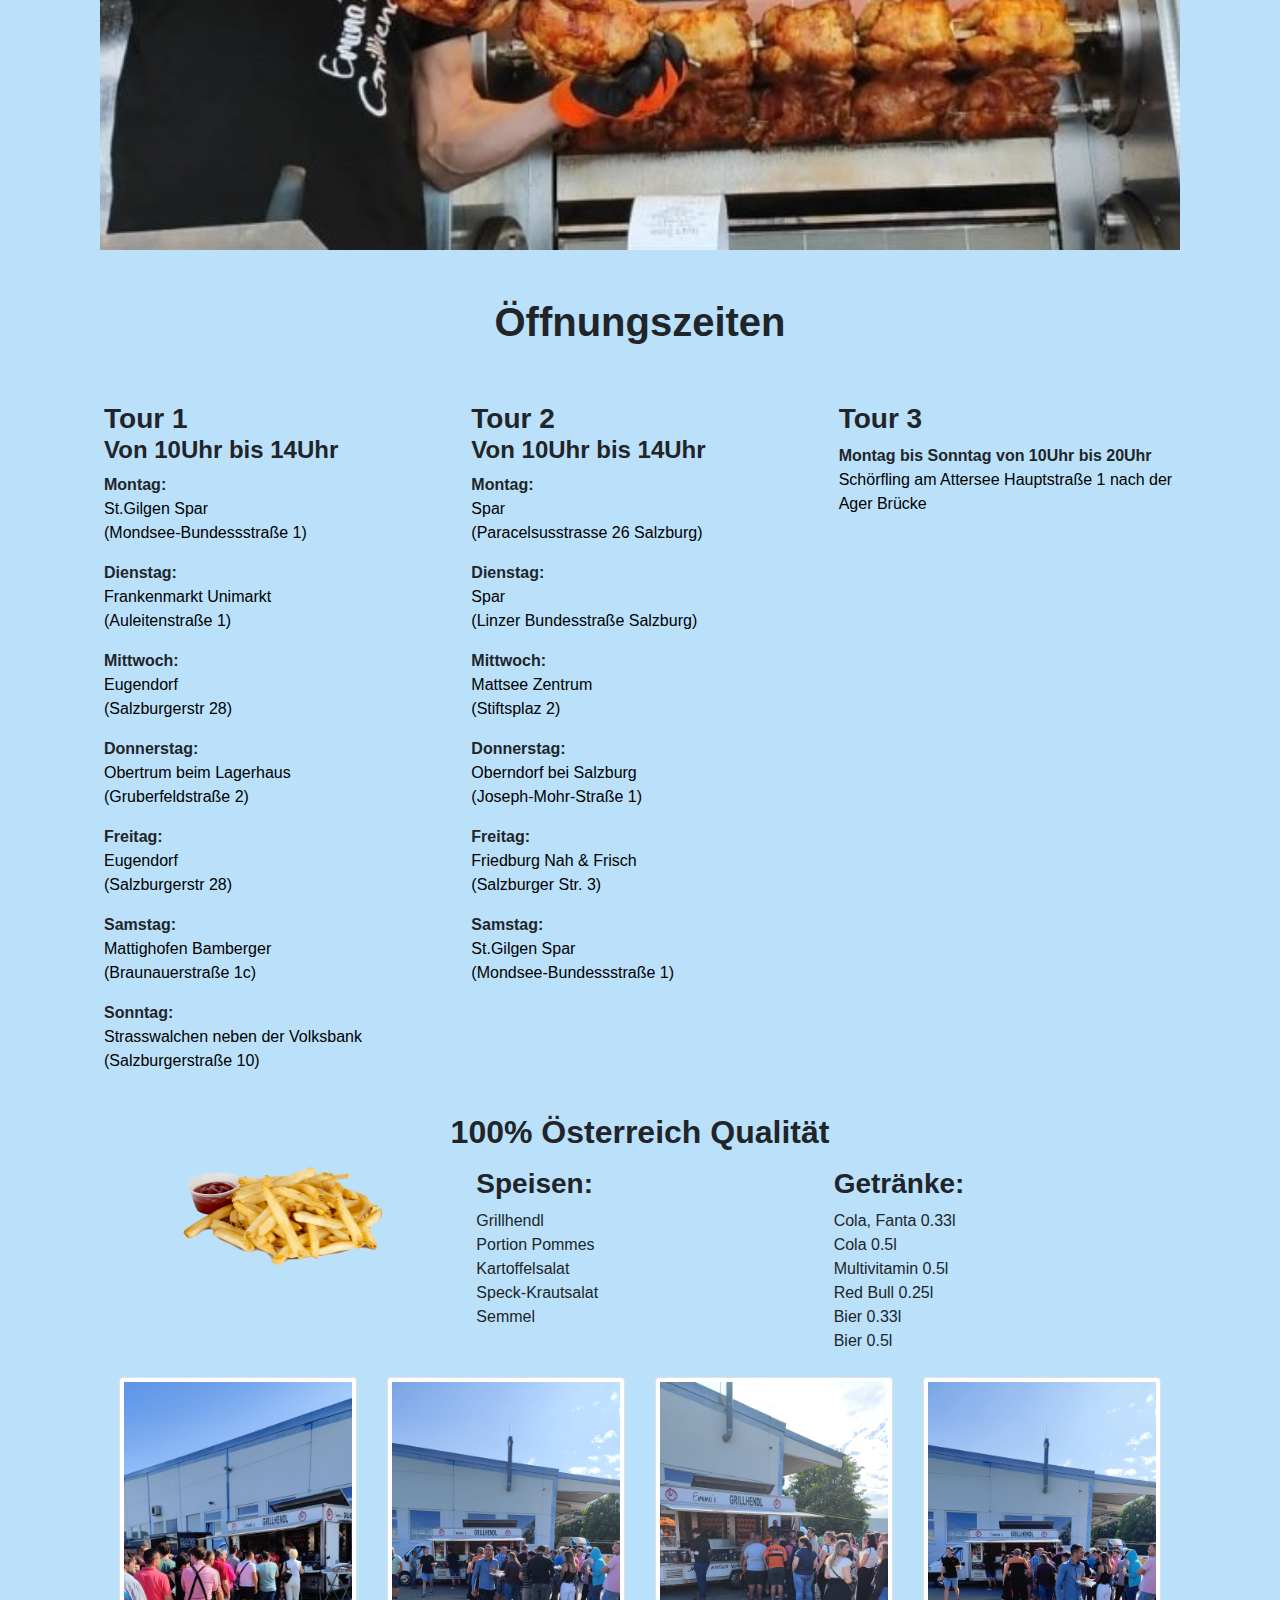
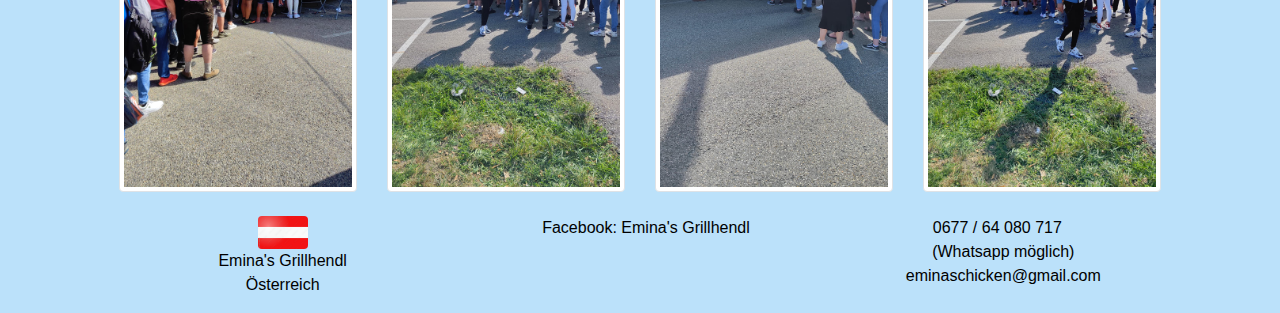
==== commit 14e63552: "Update index.html radno vrijeme" ====
--- a/index.html
+++ b/index.html
@@ -69,16 +69,12 @@
             <img src="images/aco.jpg" width="100%">
           </div><br><br>
                              
-                            <h2 style="text-align: center;"><b>Öffnungszeiten</b> </h2><br>
-                            <h3 style="text-align: center;"> Von <b>10Uhr</b> bis <b>14Uhr</b></h3><br>
+                           <h1 style="text-align: center;"><b>Öffnungszeiten</b> </h1><br>
                             <div class="container"><br>
                                 <div class="row">
+                                        
                                         <div class="col-sm-4">
-                                            
-                                            <img src="images/kokaitanjir.png" class="rounded mx-auto d-block" alt="" width="200px">
-                                        </div>
-                                        <div class="col-sm-4">
-                                            <h3><b>Tour 1</b><br></h3>
+                                            <h3><b>Tour 1<br><h4> Von <b>10Uhr</b> bis <b>14Uhr</b></b><br> </h4></h3>
                                             <p><b>Montag:</b><a href="https://maps.app.goo.gl/Hxjo75ggdpqWtFhs9"><br>St.Gilgen Spar<br>(Mondsee-Bundessstraße 1)</a></p>
                                             <p><b>Dienstag:</b><a href="https://maps.app.goo.gl/wVpLfQEY3YdLnkDD7"><br>Frankenmarkt Unimarkt<br>(Auleitenstraße 1)</a></p>
                                             <p><b>Mittwoch:</b><a href="https://maps.app.goo.gl/Xg9xR8aNKKCLwYRr9"><br>Eugendorf<br>(Salzburgerstr 28)<br></a></p>
@@ -88,15 +84,22 @@
                                             <p><b>Sonntag:</b><a href="https://maps.app.goo.gl/mEHokQk8osV4CrYq7"><br>Strasswalchen neben der Volksbank<br>(Salzburgerstraße 10)</a></p>
                                         </div>
                                         <div class="col-sm-4">
-                                            <h3><b>Tour 2</b></h3>
-                                            <p><b>Dienstag:</b><a href="https://maps.app.goo.gl/hj7oqtymw9ZbkVxn7"><br>Oberndorf bei Salzburg<br>(Joseph-Mohr-Straße 1)<br></a></p>
+                                            <h3><b>Tour 2<br><h4> Von <b>10Uhr</b> bis <b>14Uhr</b></b><br> </h4></h3>
+                                            <p><b>Montag:</b><a href="https://maps.app.goo.gl/DYzPqgWjBWndqrLM8"><br>Spar<br>(Paracelsusstrasse 26 Salzburg)</a></p>
+                                            <p><b>Dienstag:</b><a href="https://maps.app.goo.gl/vhJBLg4vDKbhNRmE8"><br>Spar<br>(Linzer Bundesstraße Salzburg)<br></a></p>
                                             <p><b>Mittwoch:</b><a href="https://maps.app.goo.gl/J6p5pn6fu4JjZNjD7"><br>Mattsee Zentrum<br>(Stiftsplaz 2)</a></p>
                                             <p><b>Donnerstag:</b><a href="https://maps.app.goo.gl/Xz61A6rkvbV63Cvg8"><br>Oberndorf bei Salzburg<br>(Joseph-Mohr-Straße 1)<br></a></p>
                                             <p><b>Freitag:</b><a href="https://maps.app.goo.gl/cdQLWfag5KMuWNdH7"><br>Friedburg Nah & Frisch<br>(Salzburger Str. 3)</a></p>
+                                            <p><b>Samstag:</b><a href="https://maps.app.goo.gl/Hxjo75ggdpqWtFhs9"><br>St.Gilgen Spar<br>(Mondsee-Bundessstraße 1)</a></p>
+                                        </div>
+                                        <div class="col-sm-4">
+                                            <h3><b>Tour 3</b></h3>
+                                            <p><b>Montag bis Sonntag von 10Uhr bis 20Uhr</b><a href="https://maps.app.goo.gl/PSsFi4ot4hhNhBc99"><br>Schörfling am Attersee Hauptstraße 1 nach der Ager Brücke</a></p>
+                                           
                                         </div>
                                     
                                 </div><br>
-                            </div><br>
+
                             <div class="container">
                                 <h2 style="text-align: center;"><b><p>100% Österreich Qualität</p></b></h2>
                                 <div class="row">
@@ -169,4 +172,4 @@
                 </div>    
         
   </body>
-</html>+</html>
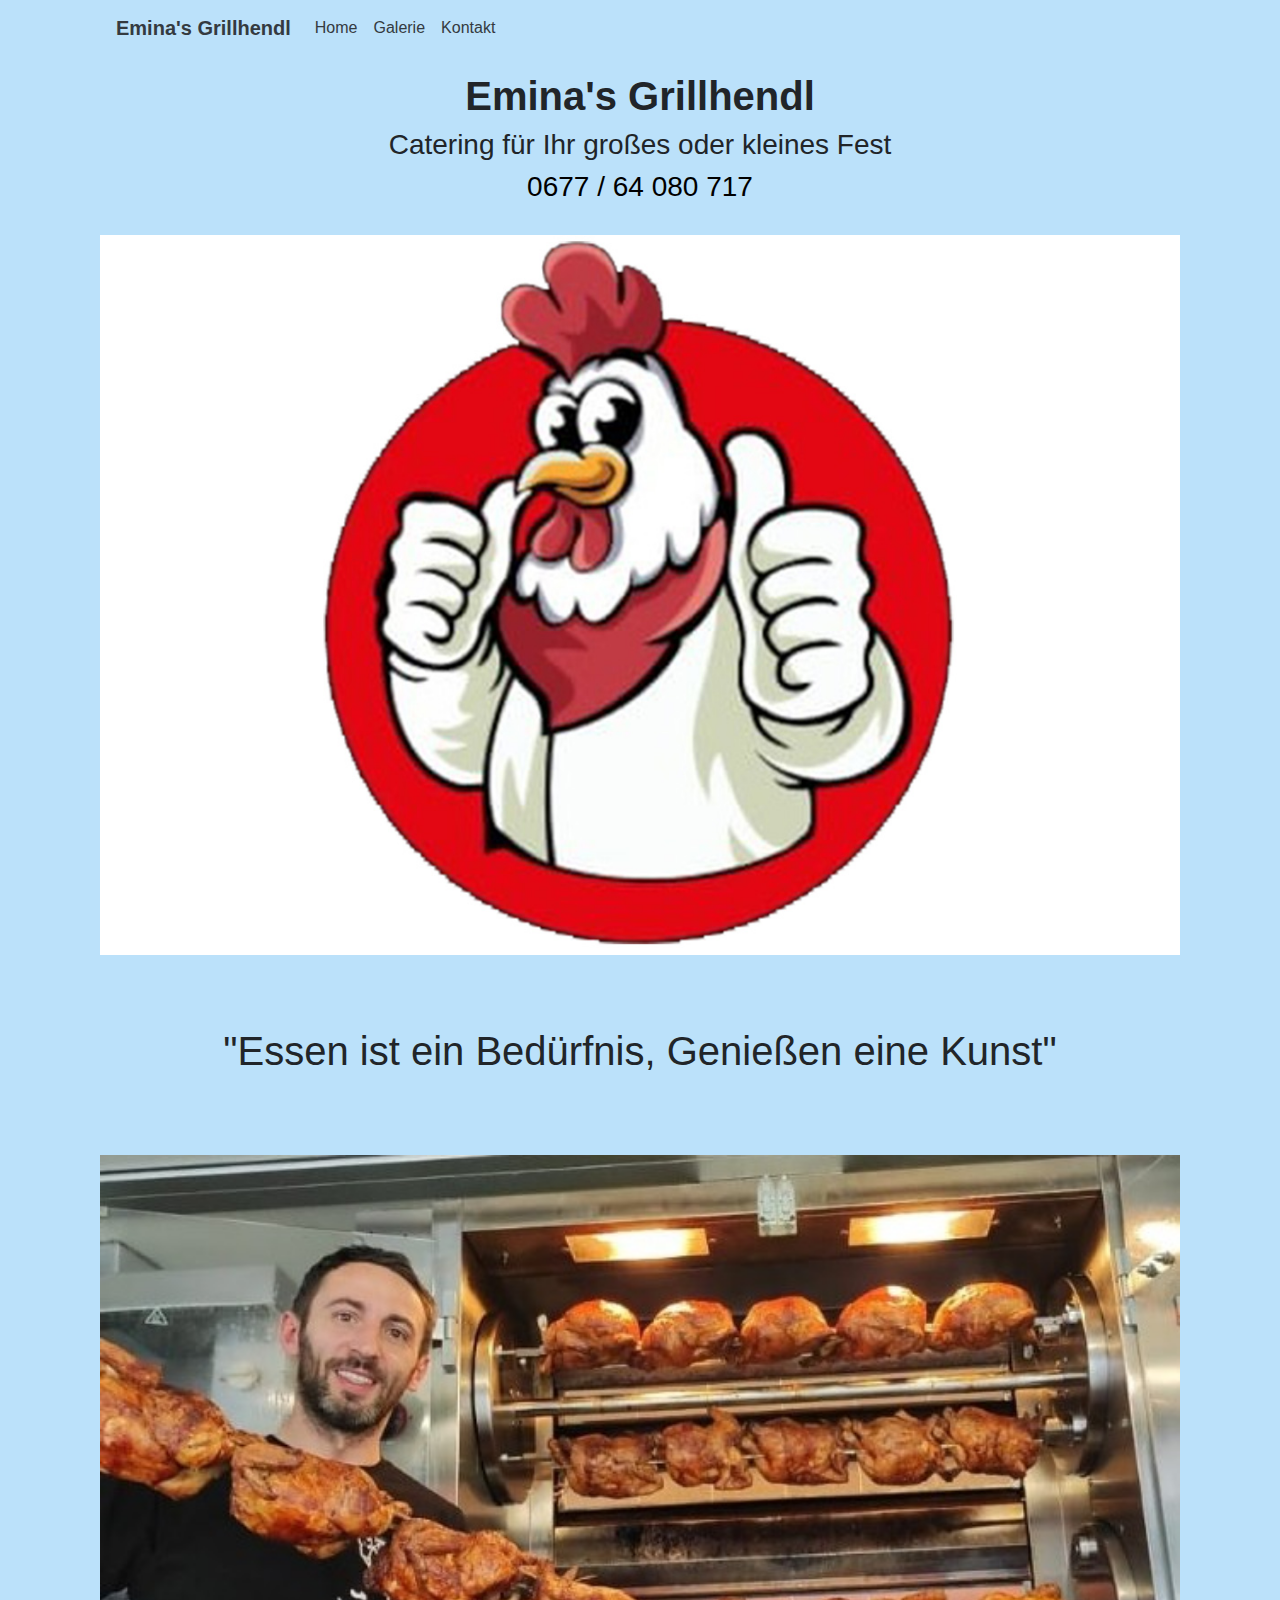
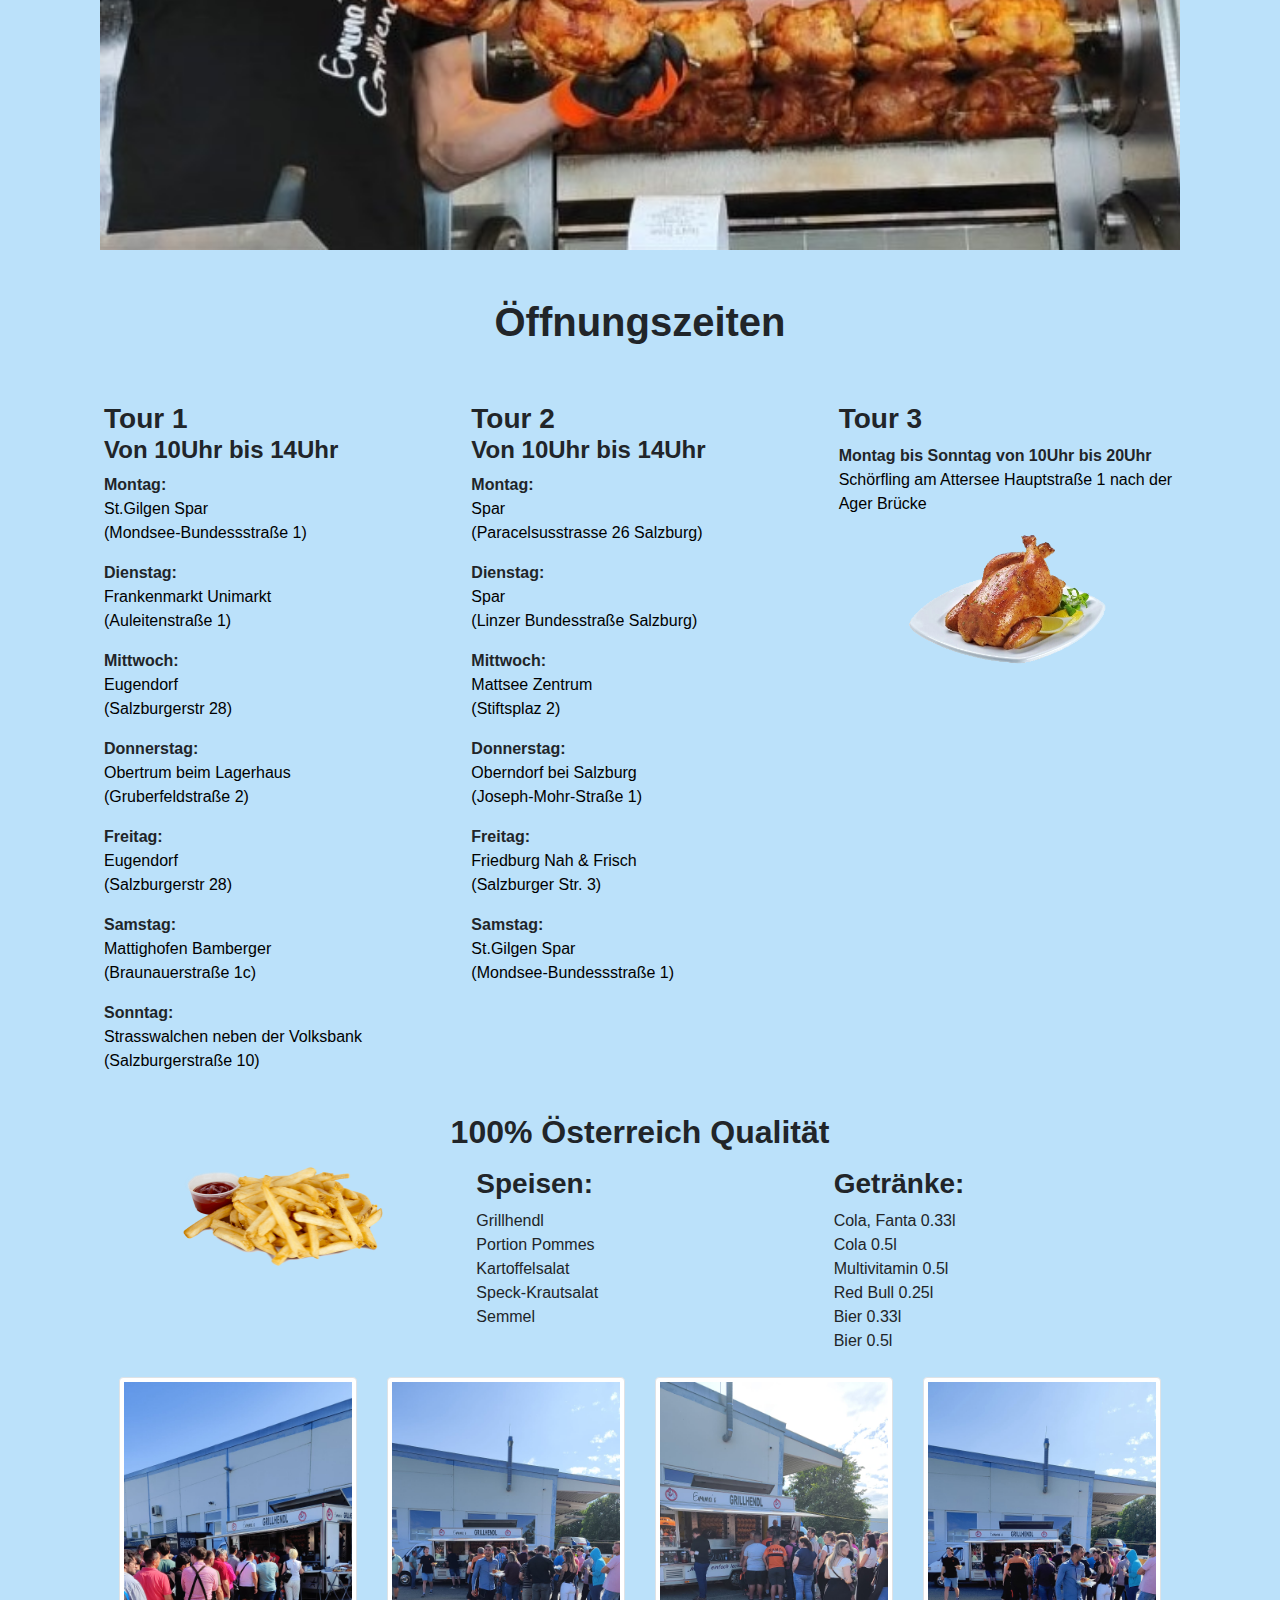
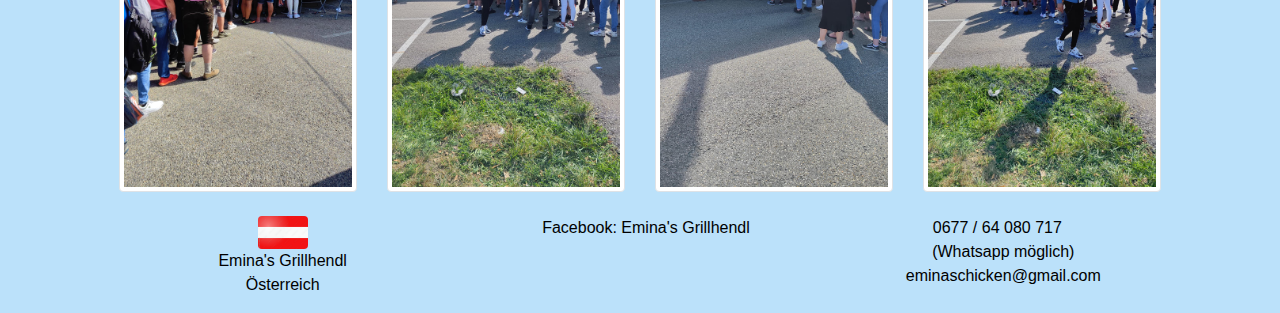
==== commit 39087a8d: "Update index.html koka dodana" ====
--- a/index.html
+++ b/index.html
@@ -95,7 +95,7 @@
                                         <div class="col-sm-4">
                                             <h3><b>Tour 3</b></h3>
                                             <p><b>Montag bis Sonntag von 10Uhr bis 20Uhr</b><a href="https://maps.app.goo.gl/PSsFi4ot4hhNhBc99"><br>Schörfling am Attersee Hauptstraße 1 nach der Ager Brücke</a></p>
-                                           
+                                            <img src="images/kokaitanjir.png" class="rounded mx-auto d-block" alt="" width="200px">
                                         </div>
                                     
                                 </div><br>
